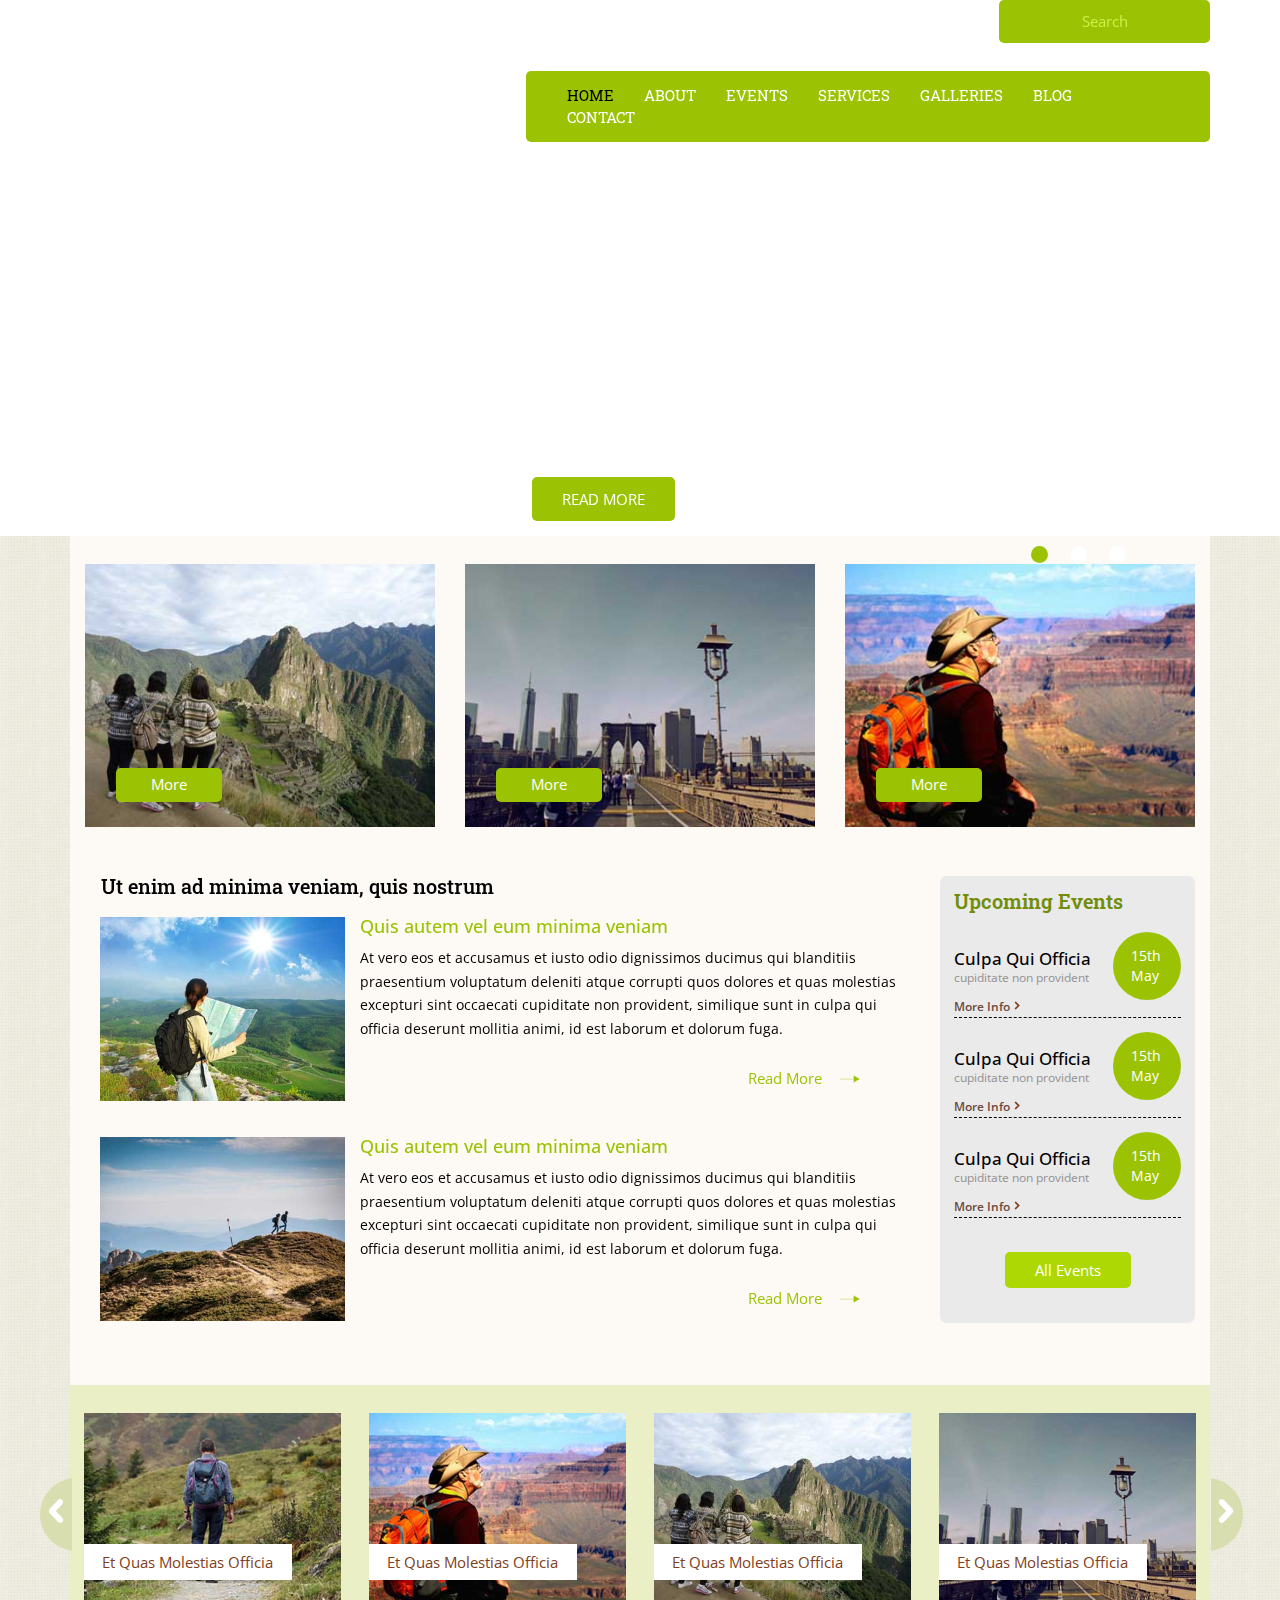
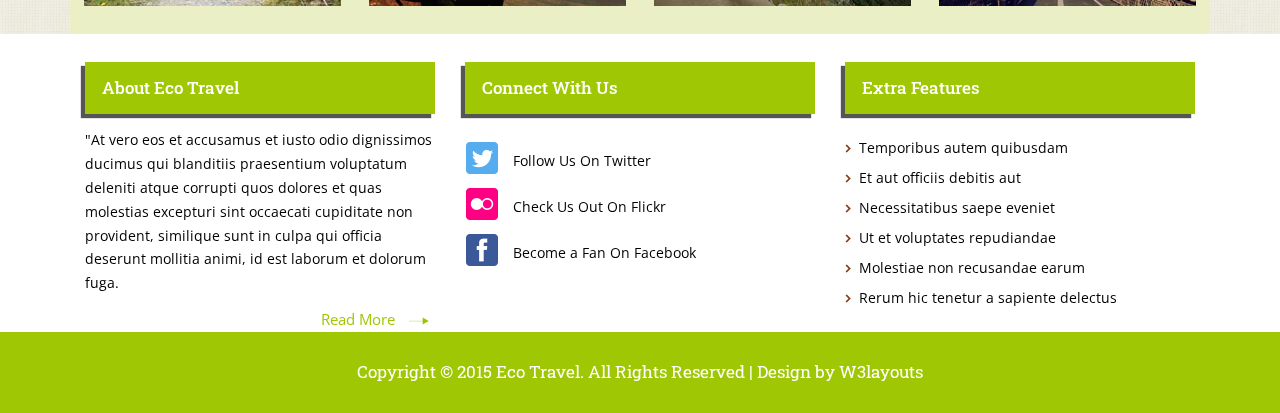
==== index.html @ fac48bcd "inicio de proyecto" ====
<!--
Author: W3layouts
Author URL: http://w3layouts.com
License: Creative Commons Attribution 3.0 Unported
License URL: http://creativecommons.org/licenses/by/3.0/
-->
<!DOCTYPE html>
<html>
<head>
<title>Eco Travel a Travel Agency Category Flat Bootstarp Resposive Website Template | Home :: w3layouts</title>
<link href="css/style.css" rel="stylesheet" type="text/css" media="all" />
<link href="css/bootstrap.css" rel="stylesheet" type="text/css" media="all" />
<link href='http://fonts.googleapis.com/css?family=Open+Sans:300italic,400italic,600italic,700italic,800italic,400,300,600,700,800' rel='stylesheet' type='text/css'>
<link href='http://fonts.googleapis.com/css?family=Roboto+Slab:300,700,100,400' rel='stylesheet' type='text/css'>
<!-- js -->
<script src="js/jquery.min.js"></script>
<!-- //js -->
<!-- for-mobile-apps -->
<meta name="viewport" content="width=device-width, initial-scale=1">
<meta http-equiv="Content-Type" content="text/html; charset=utf-8" />
<meta name="keywords" content="Eco Travel Responsive web template, Bootstrap Web Templates, Flat Web Templates, Andriod Compatible web template, 
Smartphone Compatible web template, free webdesigns for Nokia, Samsung, LG, SonyErricsson, Motorola web design" />
<script type="application/x-javascript"> addEventListener("load", function() { setTimeout(hideURLbar, 0); }, false);
		function hideURLbar(){ window.scrollTo(0,1); } </script>
<!-- //for-mobile-apps -->
<!-- start-smoth-scrolling -->
<script type="text/javascript" src="js/move-top.js"></script>
<script type="text/javascript" src="js/easing.js"></script>
<script type="text/javascript">
	jQuery(document).ready(function($) {
		$(".scroll").click(function(event){		
			event.preventDefault();
			$('html,body').animate({scrollTop:$(this.hash).offset().top},1000);
		});
	});
</script>
<!-- start-smoth-scrolling -->
</head>
	
<body>
<!-- banner -->
	<div >
	<!--carga el video de fondo-->
	 <iframe id="video-background" width="560" height="315" src="//www.youtube.com/embed/KdEdI40iOwU?time=1m20s&amp;rel=0&amp;controls=0&amp;showinfo=0&amp;autoplay=1&amp;html5=1&amp;allowfullscreen=true&amp;wmode=transparent" frameborder="0" allowfullscreen></iframe>
    <!--fin video de fondo--> 
			

		<div class="container">
<!-- header -->	
		<div class="header">
			<div class="header-top">
				<input type="text" placeholder="Search" required=" ">
			</div>
			<div class="clearfix"> </div>
			<div class="header-bottom">
				<div class="header-bottom-left">
					<a href="index.html">Eco<span>travel</span></a>
				</div>
				<div class="header-bottom-right">
					<span class="menu">MENU</span>
					<ul class="nav1">
						<li class="cap"><a href="index.html">HOME</a></li>
						<li><a href="about.html">ABOUT</a></li>
						<li><a href="events.html">EVENTS</a></li>
						<li><a href="services.html">SERVICES</a></li>
						<li><a href="gallery.html">GALLERIES</a></li>
						<li><a href="blog.html">BLOG</a></li>
						<li><a href="contact.html">CONTACT</a></li>
					</ul>
					<!-- script for menu -->
						<script> 
							$( "span.menu" ).click(function() {
							$( "ul.nav1" ).slideToggle( 300, function() {
							 // Animation complete.
							});
							});
						</script>
					<!-- //script for menu -->


				</div>
				<div class="clearfix"> </div>
			</div>
		</div>	
<!-- //header -->

<!-- Slider-starts-Here -->
				<script src="js/responsiveslides.min.js"></script>
				 <script>
				    // You can also use "$(window).load(function() {"
				    $(function () {
				      // Slideshow 4
				      $("#slider3").responsiveSlides({
				        auto: true,
				        pager: true,
				        nav: false,
				        speed: 500,
				        namespace: "callbacks",
				        before: function () {
				          $('.events').append("<li>before event fired.</li>");
				        },
				        after: function () {
				          $('.events').append("<li>after event fired.</li>");
				        }
				      });
				
				    });
				  </script>
			<!--//End-slider-script -->
			<div  id="top" class="callbacks_container wow fadeInUp" data-wow-delay="0.5s">
				<ul class="rslides" id="slider3">
					<li>
						<div class="banner">	
							<div class="jumbotron banner-info">
								<h1>Sit Voluptatem</h1>
								<p>Sed ut perspiciatis unde omnis iste natus error sit voluptatem 
									accusantium doloremque laudantium, totam rem aperiam, eaque ipsa 
									quae ab illo inventore veritatis et quasi architecto beatae vitae dicta 
									sunt explicabo accusantium doloremque laudantium, totam rem aperiam, eaque ipsa 
									quae ab illo inventore veritatis et quasi architecto beatae.</p>
								<p><a class="btn btn-primary btn-lg" href="single.html" role="button">READ MORE</a></p>
							</div>
						</div>
					</li>
					<li>
						<div class="banner1">	
							<div class="jumbotron banner-info">
								<h1>Quasi Architecto Beatae</h1>
								<p>Sed ut perspiciatis unde omnis iste natus error sit voluptatem 
									accusantium doloremque laudantium, totam rem aperiam, eaque ipsa 
									quae ab illo inventore veritatis et quasi architecto beatae vitae dicta 
									sunt explicabo accusantium doloremque laudantium, totam rem aperiam, eaque ipsa 
									quae ab illo inventore veritatis et quasi architecto beatae.</p>
								<p><a class="btn btn-primary btn-lg" href="single.html" role="button">READ MORE</a></p>
							</div>
						</div>
					</li>
					<li>
						<div class="banner2">	
							<div class="jumbotron banner-info">
								<h1>Beatae Vitae Dicta</h1>
								<p>Sed ut perspiciatis unde omnis iste natus error sit voluptatem 
									accusantium doloremque laudantium, totam rem aperiam, eaque ipsa 
									quae ab illo inventore veritatis et quasi architecto beatae vitae dicta 
									sunt explicabo accusantium doloremque laudantium, totam rem aperiam, eaque ipsa 
									quae ab illo inventore veritatis et quasi architecto beatae.</p>
								<p><a class="btn btn-primary btn-lg" href="single.html" role="button">READ MORE</a></p>
							</div>
						</div>
					</li>
				</ul>
			</div>
	</div>
	</div>
<!-- //banner -->
<!-- banner-bottom -->
	<div class="banner-bdy">
		<div class="container">
	<div class="banner-bottom" id="events">
			<div class="banner-bottom-grids">
				<div class="col-md-4 banner-bottom-grid">
					<img src="images/6.jpg" alt=" "/>
					<div class="more">
						<a href="single.html">More</a>
					</div>
				</div>
				<div class="col-md-4 banner-bottom-grid">
					<img src="images/7.jpg" alt=" "/>
					<div class="more">
						<a href="single.html">More</a>
					</div>
				</div>
				<div class="col-md-4 banner-bottom-grid">
					<img src="images/5.jpg" alt=" "/>
					<div class="more">
						<a href="single.html">More</a>
					</div>
				</div>
				<div class="clearfix"> </div>
			</div>
			<div class="features">
				<div class="col-md-9 features-left">
					<h3> Ut enim ad minima veniam, quis nostrum</h3>
					<div class="features-left-grids">
						<div class="col-md-4 features-left-grid">
							<a href="single.html"><img src="images/1.jpg" alt=" " /></a>
						</div>
						<div class="col-md-8 jumbotron features-left-grid1">
							<h4><a href="single.html">Quis autem vel eum minima veniam</a></h4>
							<p>At vero eos et accusamus et iusto odio dignissimos ducimus 
								qui blanditiis praesentium voluptatum deleniti atque corrupti 
								quos dolores et quas molestias excepturi sint occaecati 
								cupiditate non provident, similique sunt in culpa qui officia
								deserunt mollitia animi, id est laborum et dolorum fuga.</p>
							<p><a class="btn read btn-primary btn-lg" href="single.html" role="button">Read More</a></p>
						</div>
						<div class="clearfix"> </div>
					</div>
					<div class="features-left-grids">
						<div class="col-md-4 features-left-grid">
							<a href="single.html"><img src="images/3.jpg" alt=" " /></a>
						</div>
						<div class="col-md-8 jumbotron features-left-grid1">
							<h4><a href="single.html">Quis autem vel eum minima veniam</a></h4>
							<p>At vero eos et accusamus et iusto odio dignissimos ducimus 
								qui blanditiis praesentium voluptatum deleniti atque corrupti 
								quos dolores et quas molestias excepturi sint occaecati 
								cupiditate non provident, similique sunt in culpa qui officia
								deserunt mollitia animi, id est laborum et dolorum fuga.</p>
							<p><a class="btn read btn-primary btn-lg" href="single.html" role="button">Read More</a></p>
						</div>
						<div class="clearfix"> </div>
					</div>
				</div>
				<div class="col-md-3 features-right">
					<div class="features-rgt">
						<h3>Upcoming Events</h3>
						<div class="features-rgt-grid">
							<div class="features-rgt-grid-left">
								<h4><a href="single.html">Culpa Qui Officia</a></h4>
								<p>cupiditate non provident</p>
								<a href="single.html">More Info</a>
							</div>
							<div class="features-rgt-grid-right">
								<p>15th May</p>
							</div>
							<div class="clearfix"> </div>
						</div>
						<div class="features-rgt-grid">
							<div class="features-rgt-grid-left">
								<h4><a href="single.html">Culpa Qui Officia</a></h4>
								<p>cupiditate non provident</p>
								<a href="single.html">More Info</a>
							</div>
							<div class="features-rgt-grid-right">
								<p>15th May</p>
							</div>
							<div class="clearfix"> </div>
						</div>
						<div class="features-rgt-grid">
							<div class="features-rgt-grid-left">
								<h4><a href="single.html">Culpa Qui Officia</a></h4>
								<p>cupiditate non provident</p>
								<a href="single.html">More Info</a>
							</div>
							<div class="features-rgt-grid-right">
								<p>15th May</p>
							</div>
							<div class="clearfix"> </div>
						</div>
						<div class="all-events">
							<a href="single.html">All Events</a>
						</div>
					</div>
				</div>
				<div class="clearfix"> </div>
			</div>
	</div>
<!-- //banner-bottom -->
<!-- slider -->
	<div class="sliderfig">
		<ul id="flexiselDemo1">			
			<li>
				<div class="sliderfig-grids">
					<div class="sliderfig-grid">
						<img src="images/4.jpg" alt=" " />
						<div class="slider-text">
							<p>Et Quas Molestias Officia</p>
						</div>
					</div>
				</div>
			</li>
			<li>
				<div class="sliderfig-grids">
					<div class="sliderfig-grid">
						<img src="images/5.jpg" alt=" " />
						<div class="slider-text">
							<p>Et Quas Molestias Officia</p>
						</div>
					</div>
				</div>
			</li>
			<li>
				<div class="sliderfig-grids">
					<div class="sliderfig-grid">
						<img src="images/6.jpg" alt=" " />
						<div class="slider-text">
							<p>Et Quas Molestias Officia</p>
						</div>
					</div>
				</div>
			</li>
			<li>
				<div class="sliderfig-grids">
					<div class="sliderfig-grid">
						<img src="images/7.jpg" alt=" " />
						<div class="slider-text">
							<p>Et Quas Molestias Officia</p>
						</div>
					</div>
				</div>
			</li>
			</ul>
			<script type="text/javascript">
							$(window).load(function() {
								$("#flexiselDemo1").flexisel({
									visibleItems: 4,
									animationSpeed: 1000,
									autoPlay: true,
									autoPlaySpeed: 3000,    		
									pauseOnHover: true,
									enableResponsiveBreakpoints: true,
									responsiveBreakpoints: { 
										portrait: { 
											changePoint:480,
											visibleItems: 2
										}, 
										landscape: { 
											changePoint:640,
											visibleItems:3
										},
										tablet: { 
											changePoint:768,
											visibleItems: 3
										}
									}
								});
								
							});
					</script>
					<script type="text/javascript" src="js/jquery.flexisel.js"></script>
	</div>
	</div>
	</div>
<!-- //slider -->
<!-- footer -->
	<div class="footer-top">
	<div class="container">
		<div class="footer-top-grids">
			<div class="col-md-4 footer-top-grid">
				<h3>About Eco Travel</h3>
				<p>"At vero eos et accusamus et iusto odio dignissimos ducimus 
				qui blanditiis praesentium voluptatum deleniti atque corrupti quos 
				dolores et quas molestias excepturi sint occaecati cupiditate non 
				provident, similique sunt in culpa qui officia deserunt mollitia animi, 
				id est laborum et dolorum fuga. </p>
				<div class="read1">
					<a href="single.html">Read More</a>
				</div>
			</div>
			<div class="col-md-4 footer-top-grid">
				<h3>Connect With Us</h3>
				<div class="twi-txt">
					<div class="twi">
						<a href="#" class="twitter"></a>
					</div>
					<div class="twi-text">
						<p><a href="#">Follow Us On Twitter</a></p>
					</div>
					<div class="clearfix"> </div>
				</div>
				<div class="twi-txt1">
					<div class="twi">
						<a href="#" class="flickr"> </a>
					</div>
					<div class="twi-text">
						<p><a href="#">Check Us Out On Flickr</a></p>
					</div>
					<div class="clearfix"> </div>
				</div>
				<div class="twi-txt1">
					<div class="twi">
						<a href="#" class="facebook"> </a>
					</div>
					<div class="twi-text">
						<p><a href="#">Become a Fan On Facebook</a></p>
					</div>
					<div class="clearfix"> </div>
				</div>
			</div>
			<div class="col-md-4 footer-top-grid">
				<h3>Extra Features</h3>
				<ul class="last">
					<li><a href="#">Temporibus autem quibusdam</a></li>
					<li><a href="#">Et aut officiis debitis aut</a></li>
					<li><a href="#">Necessitatibus saepe eveniet</a></li>
					<li><a href="#">Ut et voluptates repudiandae</a></li>
					<li><a href="#">Molestiae non recusandae earum</a></li> 
					<li><a href="#">Rerum hic tenetur a sapiente delectus</a></li>
				</ul>
			</div>
			<div class="clearfix"> </div>
		</div>
	</div>
		<div class="footer">
			<p>Copyright © 2015 Eco Travel. All Rights Reserved | Design by<a href="http://w3layouts.com/"> W3layouts</a></p>
		</div>
	</div>
<!-- //footer -->	
<!-- here stars scrolling icon -->
	<script type="text/javascript">
		$(document).ready(function() {
			/*
				var defaults = {
				containerID: 'toTop', // fading element id
				containerHoverID: 'toTopHover', // fading element hover id
				scrollSpeed: 1200,
				easingType: 'linear' 
				};
			*/
								
			$().UItoTop({ easingType: 'easeOutQuart' });
								
			});
	</script>
<!-- //here ends scrolling icon -->
</body>
</html>
---- css/style.css ----
/*--
Author: W3layouts
Author URL: http://w3layouts.com
License: Creative Commons Attribution 3.0 Unported
License URL: http://creativecommons.org/licenses/by/3.0/
--*/
html, body{
    font-size: 100%;
	/*background:	#fff;*/
	font-family: 'Open Sans', sans-serif !important;
}
body a{
	transition: 0.5s all ease;
	-webkit-transition: 0.5s all ease;
	-moz-transition: 0.5s all ease;
	-o-transition: 0.5s all ease;
	-ms-transition: 0.5s all ease;
}
h1,h2,h3,h4,h5,h6{
	margin:0;			   
}
p{
	margin:0;
}
ul,label{
	margin:0;
	padding:0;
}
body a:hover{
	text-decoration:none;
}
.banner-bdy{
	background:url(../images/banner.jpg) 0px 0px;
	min-height:1050px;
}
.event{
	min-height:700px;
}
/*-- header --*/
.header-top{
	float:right;
}
.header-top input[type="text"]{
	outline:none;
	background:#9cc303;
	border:none;
	padding:11px 7px;
	color:#fff;
	font-size:15px;
	text-align:center;
	border-radius: 5px;
  -webkit-border-radius: 5px;
  -moz-border-radius: 5px;
  -o-border-radius: 5px;
  -ms-border-radius: 5px;
}
::-webkit-input-placeholder{
	color:#CDEF49 !important;
}
.header-bottom{
	margin:2em 0;
}
.header-bottom-left{
	float:left;
	width:15%;
}
.header-bottom-left a{
	line-height: 0.8em;
	display: block;
	font-size: 42px;
	text-decoration: none;
	color: #fff;
	font-weight: 400;
	letter-spacing:3px;
	font-family: 'Roboto Slab', serif;
}
.header-bottom-left a span{
	display:block;
}
.header-bottom-left a:hover{
	text-decoration:none;
	color:#fff;
}
.header-bottom-right{
	float:right;
	width:65%;
}
.header-bottom-right span{
	display:none;
}
.header-bottom-right{
	background:#9cc303;
	border-radius: 5px;
  -webkit-border-radius: 5px;
  -moz-border-radius: 5px;
  -o-border-radius: 5px;
  -ms-border-radius: 5px;
}
.header-bottom-right ul{
	padding:1em 2em;
	margin:0;
}
.header-bottom-right ul li{
	display:inline-block;
	margin:0 15px;
}
.header-bottom-right ul li a{
	font-size:15px;
	color:#fff;
	text-decoration:none;
	font-family: 'Roboto Slab', serif;
}
.header-bottom-right ul li a:hover,.header-bottom-right ul li.cap a{
	color:#000;
	text-decoration:none;
}
/*-- //header --*/
/*-- banner --*/
.banner-with-text{
	background: url(../images/2.jpg) no-repeat 0px -170px;
	background-size: cover;
	-webkit-background-size: cover;
	-moz-background-size: cover;
	-o-background-size: cover;
	-ms-background-size: cover;
	min-height: 770px;
}
.banner-with-text1{
	background: url(../images/2.jpg) no-repeat 0px -170px;
	background-size: cover;
	-webkit-background-size: cover;
	-moz-background-size: cover;
	-o-background-size: cover;
	-ms-background-size: cover;
	min-height:170px;
}
.banner-info{
	margin:5em 0 0 33em;
	width: 54%;
	background:none !important;
	padding: 3em !important;
}
.jumbotron{
	padding:15em 0 0 5em;
}
.jumbotron h1{
	color:#FFFFFF !important;
	font-weight: 300;
	margin: 0;
	font-size: 40px !important;
	font-family: 'Roboto Slab', serif;
}
.jumbotron p{
	color:#FFFFFF;
	font-size: 14px !important;
	font-weight: 400 !important;
	margin: 2em 0 3em;
	line-height:1.7em;
}
.jumbotron a{
	padding: 12px 30px;
	background:#9cc303;
	color: #fff;
	font-size: 15px;
	text-decoration:none;
	border-radius:5px;
	-webkit-border-radius:5px;
	-moz-border-radius:5px;
	-o-border-radius:5px;
	-ms-border-radius:5px;
	border:none !important;
}
.jumbotron a:hover{
	text-decoration:none;
	color:#9cc303;
	background: #fff;
}
/*-- //banner --*/
/*------------------ Slider Part starts Here----------*/
#slider3,
#slider2,#slider4 {
  box-shadow: none;
  -moz-box-shadow: none;
  -webkit-box-shadow: none;
  margin: 0 auto;
}
.rslides_tabs {
  list-style: none;
  padding: 0;
  background: rgba(0,0,0,.25);
  box-shadow: 0 0 1px rgba(255,255,255,.3), inset 0 0 5px rgba(0,0,0,1.0);
  -moz-box-shadow: 0 0 1px rgba(255,255,255,.3), inset 0 0 5px rgba(0,0,0,1.0);
  -webkit-box-shadow: 0 0 1px rgba(255,255,255,.3), inset 0 0 5px rgba(0,0,0,1.0);
  font-size: 18px;
  list-style: none;
  margin: 0 auto 50px;
  max-width: 540px;
  padding: 10px 0;
  text-align: center;
  width: 100%;
}
.rslides_tabs li {
  display: inline;
  float: none;
  margin-right: 1px;
}
.rslides_tabs a {
  width: auto;
  line-height: 20px;
  padding: 9px 20px;
  height: auto;
  background: transparent;
  display: inline;
}
.rslides_tabs li:first-child {
  margin-left: 0;
}
.rslides_tabs .rslides_here a {
  background: rgba(255,255,255,.1);
  color: #fff;
  font-weight: bold;
}
.events {
  list-style: none;
}
.callbacks_container {
  position: relative;
  float: left;
  width: 100%;
}
.callbacks {
  position: relative;
  list-style: none;
  overflow: hidden;
  width: 100%;
  padding: 0;
  margin: 0;
}
.callbacks li {
  position: absolute;
  left: 0;
  top: 0;
}
.callbacks img {
  position: relative;
  z-index: 1;
  height: auto;
  border: 0;
}
.callbacks .caption {
	display: block;
	position: absolute;
	z-index: 2;
	font-size: 20px;
	text-shadow: none;
	color: #fff;
	left: 0;
	right: 0;
	padding: 10px 20px;
	margin: 0;
	max-width: none;
	top: 10%;
	text-align: center;
}
.callbacks_nav {
	position: absolute;
	-webkit-tap-highlight-color: rgba(0,0,0,0);
	    top: 57%;
		left: 2%;
		opacity: 0.7;
		z-index: 3;
		text-indent: -9999px;
		overflow: hidden;
		text-decoration: none;
		height: 65px;
	    width: 50px;
	    background: transparent url("../images/4.png") no-repeat 0px 0px;
}
.callbacks_nav:active {
	opacity: 1.0;
}
.callbacks_nav.next {
	left: auto;
	background:transparent url("../images/4.png") no-repeat -50px 0px;
	right:2%;
}
#slider3-pager a ,#slider2-pager a,#slider4-pager a{
  display: inline-block;
}
#slider3-pager span,#slider2-pager span,#slider4-pager span{
  float: left;
}
#slider3-pager span,#slider2-pager span,#slider4-pager span{
	width:100px;
	height:15px;
	background:#fff;
	display:inline-block;
	border-radius:30em;
	opacity:0.6;
}
#slider3-pager .rslides_here a ,#slider2-pager .rslides_here a,#slider4-pager .rslides_here a{
  background: #FFF;
  border-radius:30em;
  opacity:1;
}
#slider3-pager a ,#slider2-pager a,#slider4-pager a{
  padding: 0;
}
#slider3-pager li,#slider4-pager li,#slider2-pager li,{
	display:inline-block;
}
.rslides {
  position: relative;
  list-style: none;
  overflow: hidden;
  padding: 0;
  margin: 0;
  width:100%;
}
.rslides li {
  -webkit-backface-visibility: hidden;
  position: absolute;
  display: none;
  left:0%;
  top: 0;
  width:100%;
}
.rslides li{
  position: relative;
  display: block;
  float: none;
}
.rslides img {
  height: auto;
  border: 0;
}
.callbacks_tabs{
	list-style: none;
	position: absolute;
	top:120.5%;
	z-index: 999;
	right: 6%;
	padding:0em 0.6em 1em .3em;
	margin: 0;
	border-radius: 5px;
}
.slider-top{
	text-align: center;
	padding:10em 0;
}
.slider-top h1{
	font-weight:700;
	font-size:48px;
	color:#010101;
}
.slider-top p{
	font-weight:400;
	font-size:20px;
	padding:1em 7em;
	color:#010101;
}
.slider-top ul.social-slide{
	display:inline-flex;
	margin: 0px;
	padding: 0px;
}
ul.social-slide li i{
	width:70px;
	height:74px;
	background:url(../images/backward.png)no-repeat;
	display: inline-block;
	margin:0px 15px;
}
ul.social-slide li i.win{
	background-position:-6px 0px;
}
ul.social-slide li i.android{
	background-position:-110px 0px;
}
ul.social-slide li i.mac{
	background-position:-215px 0px;
}
.callbacks_tabs li{
	display: inline-block;
	margin: 0 .5em;
}
@media screen and (max-width: 600px) {
  .callbacks_nav {
    top: 47%;
    }
}
/*----*/
.callbacks_tabs a{
 visibility: hidden;
}
.callbacks_tabs a:after {
  content: "\f111";
  font-size:0;
  font-family: FontAwesome;
  visibility: visible;
  display: block;
   height: 17px;
  width: 17px;
  display: inline-block;
  background:#fff;
  border-radius: 100%;
}
.callbacks_here a:after{
	background:#9cc303;
}
/*------------------ Slider Part ends Here----------*/
/* Shutter In Horizontal */
.hvr-shutter-in-horizontal {
  display: inline-block;
  vertical-align: middle;
  -webkit-transform: translateZ(0);
  transform: translateZ(0);
  box-shadow: 0 0 1px rgba(0, 0, 0, 0);
  -webkit-backface-visibility: hidden;
  backface-visibility: hidden;
  -moz-osx-font-smoothing: grayscale;
  position: relative;
  background:#286090;
  -webkit-transition-property: color;
  transition-property: color;
  -webkit-transition-duration: 0.3s;
  transition-duration: 0.3s;
}
.hvr-shutter-in-horizontal:before {
  content: "";
  position: absolute;
  z-index: -1;
  top: 0;
  bottom: 0;
  left: 0;
  right: 0;
  background: #803e1b;
  -webkit-transform: scaleX(1);
  transform: scaleX(1);
  -webkit-transform-origin: 50%;
  transform-origin: 50%;
  -webkit-transition-property: transform;
  transition-property: transform;
  -webkit-transition-duration: 0.3s;
  transition-duration: 0.3s;
  -webkit-transition-timing-function: ease-out;
  transition-timing-function: ease-out;
  border-radius:7px;
	-webkit-border-radius:7px;
	-moz-border-radius:7px;
	-o-border-radius:7px;
	-msborder-radius:7px;
}
.hvr-shutter-in-horizontal:hover, .hvr-shutter-in-horizontal:focus, .hvr-shutter-in-horizontal:active {
  color: white;
}
.hvr-shutter-in-horizontal:hover:before, .hvr-shutter-in-horizontal:focus:before, .hvr-shutter-in-horizontal:active:before {
  -webkit-transform: scaleX(0);
  transform: scaleX(0);
}
/* //Shutter In Horizontal */
/*-- banner-bottom --*/
.banner-bottom{
	padding:2em 0 2em;
	background:#fdfaf6;
}
.banner-bottom-grid{
	position:relative;
}
.banner-bottom-grid img{
	width:100%;
}
.more{
	position:absolute;
	top: 80%;
	left: 12%;
}
.more a{
	padding:6px 35px 8px;
	color:#fff;
	background:#9cc303;
	font-size:15px;
	text-decoration:none;
	border-radius:5px;
	-webkit-border-radius:5px;
	-moz-border-radius:5px;
	-o-border-radius:5px;
	-msborder-radius:5px;
	transition:.5s all;
	-webkit-transition:.5s all;
	-moz-transition:.5s all;
	-o-transition:.5s all;
	-ms-transition:.5s all;
}
.more a:hover{
	text-decoration:none;
	color:#a5ce03;
	background:#fff;
}
.features{
	padding:2em 0;
}
.features-left h3{
	color:#000;
	font-size:20px;
	margin:1em 0 1em .8em;
	font-family: 'Roboto Slab', serif;
}
.features-left-grid{
	float:left;
	width:30%;
}
.features-left-grid img{
	width:100%;
}
.features-left-grid1{
	float:right;
	width:67%;
	margin-bottom:0 !important;
}
.features-left-grid1 h4 a{
	color:#9cc303;
	font-size:18px;
	text-decoration:none;
	background: none;
	padding: 0;
}
.features-left-grid1 h4 a:hover{
	text-decoration:none;
	color:#000;
	background: none;
}
.features-left-grid1 h4{
	margin:0 0 .5em;
}
.features-left-grid1 p{
	color:#000;
	font-size:14px !important;
	margin:0;
	line-height:1.7em;
}
a.read{
	text-align:center;
	margin: 1em 0 0 20em;
	border: none;
	color:#9cc303 !important;
	font-size:15px !important;
	text-decoration:none !important;
	background: url(../images/1.png) no-repeat 12em 1.3em !important;
	display: block !important;
	height: 38px;
}
a.read:hover{
	text-decoration:none;
	color:#000 !important;
}
.features-left-grids:nth-child(3){
	margin:2em 0 0;
}
.features-rgt{
	background:#eaeaea;
	padding:1em;
	margin-top: 1.5em;
	border-radius: 7px;
	-webkit-border-radius: 7px;
	-moz-border-radius: 7px;
	-o-border-radius: 7px;
	-ms-border-radius: 7px;
}
.features-right h3{
	color:#728d09;
	font-size: 20px;
	margin: 0 0 1em;
	font-weight: 600;
	font-family: 'Roboto Slab', serif;
}
.features-rgt-grid{
	padding-bottom:.3em;
	border-bottom:1px dashed #000;
}
.features-rgt-grid-left{
	float:left;
	width:67%;
}
.features-rgt-grid-left h4{
	margin:1em 0 0;
}
.features-rgt-grid-left h4 a{
	color: #000;
	font-size: 17px;
	text-decoration: none;
	background: none;
	font-weight: 500;
	height: inherit;
}
.features-rgt-grid-left h4 a:hover{
	text-decoration:none;
	color:#9CC303;
}
.features-rgt-grid-left p{
	margin:0 0 1em;
	color:#939191;
	font-size:12px;
}
.features-rgt-grid-left a{
	color:#6c4b40;
	font-size:12px;
	font-weight: 600;
	text-decoration:none;
	background: url(../images/2.png) no-repeat 5em 0.3em;
	display: block;
	height: 15px;
}
.features-rgt-grid-left a:hover{
	text-decoration:none;
	color: #000;
}
.features-left-grid1 {
  background: none !important;
  padding:0 !important;
}
.features-rgt-grid-right{
	float:right;
	width:30%;
}
.features-rgt-grid-right p{
	padding: 1em 1.3em;
	color: #fff;
	font-size: 14px;
	margin: 0 0 .4em;
	border-radius:100%;
	-webkit-border-radius:100%;
	-moz-border-radius:100%;
	-o-border-radius:100%;
	-ms-border-radius:100%;
	background:#9cc303;
}
.features-rgt-grid:nth-child(3) {
  padding:1em 0 0.3em;
}
.features-rgt-grid:nth-child(4) {
  padding:1em 0 0.3em;
}
.all-events{
	padding: 3em 0 2em;
	text-align: center;
}
.all-events a{
	padding:8px 30px;
	background:#add803;
	color:#fff;
	font-size:15px;
	text-decoration:none;
	border-radius: 5px;
	-webkit-border-radius: 5px;
	-moz-border-radius: 5px;
	-o-border-radius: 5px;
	-ms-border-radius: 5px;
	transition:.5s all;
	-webkit-transition:.5s all;
	-moz-transition:.5s all;
	-o-transition:.5s all;
	-ms-transition:.5s all;
}
.all-events a:hover{
	text-decoration:none;
	color:#add803;
	background:#fff;
}
/*-- //banner-bottom --*/
/*-- slider --*/
.sliderfig{
	background:#eaefc5;
	padding:2em 0em;
}
.sliderfig-grid img{
	width:100%;
}
.sliderfig-grids{
	margin:0 1em;
}
.slider-text{
	position:absolute;
	top: 68%;
	left:5%;
	background: #fff;
	padding: 1.3em;
}
.slider-text p{
	color:#803e1b;
	font-size:15px;
	margin:0;
}
/*-- //slider --*/
/*--flexisel--*/
.flex-slider{	
background:#222227;
padding: 70px 0 165px 0;
}
.opportunity{
background:#28282e;
margin:0px 20px;
padding:80px 0;
position:relative;
}
#flexiselDemo1 {
	display: none;
}
.nbs-flexisel-container {
	position: relative;
	max-width: 100%;
}
.nbs-flexisel-ul {
	position: relative;
	width: 9999px;
	margin: 0px;
	padding: 0px;
	list-style-type: none;
	text-align: center;
}
.nbs-flexisel-inner {
	overflow: hidden;
	margin: 0px auto;
}
.nbs-flexisel-item {
	float: left;
	margin: 0;
	padding: 0px;
	cursor: pointer;
	position: relative;
	line-height: 0px;
}
.nbs-flexisel-item > img {
	cursor: pointer;
	position: relative;
}
/*---- Nav ---*/
.nbs-flexisel-nav-left, .nbs-flexisel-nav-right {
	width:60px;
	height:115px;
	position: absolute;
	cursor: pointer;
	z-index: 100;
}
.nbs-flexisel-nav-left {
left: -4%;
top: 15% !important;
background: url(../images/3.png) no-repeat 0px 0px;
}
.nbs-flexisel-nav-right {
right: -4%;
top: 15% !important;
background: url(../images/3.png) no-repeat -66px 0px;
}
/*--//flexisel--*/
/*-- footer-top --*/
.footer-top{
	padding:2em 0 0;
	background:#fff;
}
.footer-top-grid h3{
	background:#9FC703;
	padding:1em;
	font-size:17px;
	color:#fff;
	margin:0;
	box-shadow: -4px 4px 1px #555;
	-webkit-box-shadow: -4px 4px 1px #555;
	-moz-box-shadow: -4px 4px 1px #555;
	-o-box-shadow: -4px 4px 1px #555;
	-ms-box-shadow: -4px 4px 1px #555;
	font-family: 'Roboto Slab', serif;
}
.footer-top-grid p{
	color: #000;
	font-size: 14px;
	margin: 1em 0 0;
	line-height: 1.7em;
}
.read1{
	text-align:center;
	margin:1em 0 0 14em;
}
.read1 a{
	color:#9fc703;
	font-size:15px;
	text-decoration:none;
	background: url(../images/1.png) no-repeat 8.5em 0.56em;
	display: block;
	height: 18px;
}
.read1 a:hover{
	text-decoration:none;
	color:#000;
}
.twi-txt{
	padding:2em 0 0;
}
.twi{
	float:left;
}
.twi a.twitter{
	background:url(../images/img-sp.png) no-repeat -89px -8px;
	display:block;
	height:32px;
	width:34px;
}
.twi a.twitter:hover{
	background:url(../images/img-sp.png) no-repeat -11px -8px;
	display:block;
}
.twi-text{
	float:left;
	margin-left:1em;
	  margin-top: 0.5em;
}
.twi-text p{
	margin:0;
}
.twi-text p a{
	font-size: 14px;
	color: #000;
	text-decoration:none;
}
.twi-text p a:hover{
	text-decoration:none;
	color:#9FC703;
}
.twi a.flickr{
	background:url(../images/img-sp.png) no-repeat -89px -58px;
	display:block;
	height:32px;
	width:34px;
}
.twi a.flickr:hover{
	background:url(../images/img-sp.png) no-repeat -11px -58px;
	display:block;
}
.twi a.facebook{
	background:url(../images/img-sp.png) no-repeat -89px -107px;
	display:block;
	height:32px;
	width:34px;
}
.twi a.facebook:hover{
	background:url(../images/img-sp.png) no-repeat -11px -107px;
	display:block;
}
.footer-top-grid ul.last li a,.footer-top-grid ul li{
	font-size: 14px;
	color: #000;
	display:-webkit-inline-box;
	font-style:normal;
	text-decoration:none;
}
.footer-top-grid ul.last li a:hover{
	padding-left:.5em;
	text-decoration:none;
	color:#9cc303;
}
.footer-top-grid ul{
	padding:1em 0;
	margin:0;
}
.footer-top-grid ul li{
	list-style-type:none;
	margin:10px 0;
}
.footer-top-grid ul li i {
	font-style: normal;
	display:inline-block;
	margin:0.6em 0 0 1em;
}
ul.last li{
	list-style-type:inherit;
	display:block;
	background:url(../images/2.png) no-repeat 0px 6px;
	padding-left:1em;
}
.twi-txt1{
	padding:1em 0 0;
}
/*-- //footer-top --*/
/*-- footer --*/
.footer{
	padding:2em 0;
	background:#9fc703;
	text-align:center;
}
.footer p{
	color:#fff;
	font-size: 17px;
	margin:0;
	font-family: 'Roboto Slab', serif;
}
.footer p a{
	color:#fff;
	text-decoration:none;
}
.footer p a:hover{
	text-decoration:none;
	color:#000;
}
/*-- //footer --*/	
/*-- to-top --*/
#toTop {
	display: none;
	text-decoration: none;
	position: fixed;
	bottom: 20px;
	right: 2%;
	overflow: hidden;
	z-index: 999; 
	width: 32px;
	height: 32px;
	border: none;
	text-indent: 100%;
	background: url("../images/arrow.png") no-repeat 0px 0px;
}
#toTopHover {
	width: 32px;
	height: 32px;
	display: block;
	overflow: hidden;
	float: right;
	opacity: 0;
	-moz-opacity: 0;
	filter: alpha(opacity=0);
}
/*-- //to-top --*/	
/*-- 404-page--*/
.error-info h3{
	margin:0;
	font-size:12em;
	font-weight:700;
	text-align:center;
	color:#9CC303;
}
.error-page{
	padding:90px 0;
	min-height: 700px;
	background: #fdfaf6;
}
.error-info h3 span{
	color:#3d3d3d;
}
.error-info p:nth-child(2){
	color:#9CC303;
}
.error-info p:nth-child(3){
	color:#3d3d3d;
	margin:0 0 50px 0
}
.error-info p{
	text-align:center;
	font-size:14px;
	margin:20px 0;
	font-weight:600;
}
.error-info{
	text-align:center;
	margin-top:65px;
	}
.error-info a{
	color: #ffffff;
	padding: 12px 35px;
    text-decoration: none;
	font-size: 14px;
	letter-spacing:3px;
	background: #62741A;
	}
.error-info a:hover{
	text-decoration: none;
	background: #ffffff;
	color: #62741A;
	}
/*-- //404-page--*/
/*-- gallery --*/
.gallery{
	padding:2em 0;
	background:#fff;
}
.gallery h3{
	text-align:center;
	font-size:35px;
	font-weight:600;
	margin:0 0 .5em;
	color:#9ec503;
	font-family: 'Roboto Slab', serif;
}
p.gal-txt{
	color: #000;
	font-size: 14px;
	margin: 0 auto 3em;
	line-height: 1.7em;
	width:50%;
	text-align:center;
}
.gallery-grid{
	float:left;
	width:25%;
}
.gallery-grid1{
	float:left;
	width:12.5% !important;
}
.gallery-grids img{
	width:100%;
}
.gal {
  min-height: 645px;
}
/*-- //gallery --*/
/*-- about --*/
.content-text-bottom h3{
	color:#728d09;
	font-size:25px;
	margin:0 0 0.5em 0.6em;
	font-weight:600;
	font-family: 'Roboto Slab', serif;
	}
.about-grid img{
	width:100%;
	}
.about-grd{
	margin:1em 0 0;
	}
.about-grd h4{
	font-size:20px;
	font-weight:600;
	color:#47443A;
	font-family: 'Roboto Slab', serif;
	}
.about-grd h4 span{
	display:block;
	color:#DB7037;
	font-size: 15px;
	margin: .1em 0;
	text-transform:lowercase;
	}
.about-grd p{
	color:#47443A;
	font-size: 14px;
	margin: 1em 0 0;
	line-height: 1.7em;
	}
.about-grd p span{
	display:block;
	margin:1em 0 0;
}
.people-left{
	float:left;
	width:40%;
	}
.people-left h3{
	color:#47443A;
	font-size: 20px;
	margin: 0 0 1em;
	font-weight:600;
	font-family: 'Roboto Slab', serif;
	}
.people-left ul{
	padding:0;
	margin:0;
	}
.people-left ul li{
	list-style-type:none;
	margin-bottom:2em;
	}
.numer{
	float: left;
	border-radius: 100%;
	padding: .5em 1em;
	color: #fff;
	background: #9cc303;
	}
.numer-right{
	float:left;
	margin-left:2em;
	width:85%;
	}
.numer-right h4{
	margin:0;
	}
.numer-right h4 a{
	color:#307D34;
	font-size:18px;
	font-weight:600;
	text-decoration:none;
	}
.numer-right h4 span{
	display:block;
	color:#DB7037;
	font-size: 15px;
	margin: .1em 0;
	font-style: normal;
	}
.numer-right h4 a:hover{
	text-decoration:none;
	color:#DB7037;
	}
.numer-right p{
	color:#47443A;
	font-size:14px;
	margin:1em 0 0;
	font-style: normal;
	line-height: 1.7em;
	}
.people-right{
	float:right;
	width:55%;
	}
.people-right h3{
	color:#47443A;
	font-size: 20px;
	margin: 0 0 1em;
	font-weight:600;
	font-family: 'Roboto Slab', serif;
	}
.fig-text-left{
	float:left;
	width:35%;
	}
.fig-text-left img{
	width:100%;
	}
.fig-text-right{
	float:right;
	width:62%;
	}
.fig-text-right h4{
	color:#307D34;
	font-size:15px;
	font-weight:600;
	margin:0;
	}
.fig-text-right p{
	color:#47443A;
	font-size:14px;
	margin:1em 0 0;
	font-style: normal;
	line-height: 1.7em;
	}
.fig-text p{
	color:#47443A;
	font-size:14px;
	margin:1em 0 0;
	font-style: normal;
	line-height: 1.7em;
	}
.fig-text p span{
	display:block;
	margin:1em 0 0;
	}
.content-text-bottom {
	padding: 2em 0;
	background:#fff;
	}
.more-info a{
	color:#DB7037;
	font-style:italic;
	font-size:16px;
	font-weight:600;
	text-decoration:underline;
	background:url(../images/1.png) no-repeat 5.1em .5em;
	display:block;
	}
.more-info a:hover{
	color:#47443A;
	background:url(../images/1-.png) no-repeat 5.1em .5em;
	display:block;
	}
.fig-text1{
	padding: 2em 0;
	background:#fff;
	}
.fig-text1-right h3{
	font-size: 20px;
	font-weight: 600;
	color:#307D34;
	margin:0 0 1em;
	font-family: 'Roboto Slab', serif;
	}
.fig-text1-right ul{
	padding:0;
	margin:0;
}
.fig-text1-right ul li{
	list-style-type:none;
	margin:0 0 1em;
	}
.fig-text1-right ul li a{
	color: #47443A;
	font-size: 13px;
	font-style: normal;
	background: url(../images/2.png) no-repeat 0px 4px;
	display: block;
	padding-left: 2em;
	text-decoration:none;
	}
.fig-text1-right ul li a:hover{
	text-decoration:none;
	color:#307D34;
	padding-left:2.5em;
	}
.people {
  background: #DADADA;
  padding: 2em 0;
}
.testimon{
	background: url(../images/3.jpg) no-repeat 0px -19em;
	background-size: cover;
	min-height: 300px;
}
.testimon-info{
	padding:5em 0 0;
	text-align:center;
}
.testimon-info h4{
	color:#307D34;
	font-size:25px;
	font-weight:600;
	margin:0;
	font-family: 'Roboto Slab', serif;
}
.testimon-info h4 span{
	display:block;
}
.testimon-info p{
	  color: #F5F5F2;
	font-size: 17px;
	margin: 1em auto 0;
	font-style: normal;
	line-height: 1.7em;
	width: 55%;
}
.abt{
	min-height:1670px;
}
/*-- //about --*/
/*-- blog --*/
li.active a {
  border: 1px solid #9FC703 !important;
}
.blog{
	padding:2em 0;
	background:#fdfaf6;
}
.blog h2{
	text-align:center;
	font-size:35px;
	font-weight:600;
	margin:0 0 .5em;
	color:#9ec503;
	font-family: 'Roboto Slab', serif;
}
.blog-grid1{
	background:#f0f0f0;
}
.blog-grid1-info{
	padding:1em;
}
.blog-grid1:nth-child(1){
	margin-bottom:2em;
}
.soluta a{
	line-height: 1.2em;
	color:#728d09;
	font-size:17px;
	font-weight:600;
	text-decoration:none;
}
.soluta a:hover{
	text-decoration:none;
	color: #000;
}
.soluta span{
	display:block;
	margin:1em 0;
	color:#9ec503;
	font-size:12px;
}
.blog-grid1 p{
	color:#3D3D3C;
	font-size: 14px;
	margin: 1em 0 0;
	font-style: normal;
	line-height: 1.7em;
}
.red-mre a{
	text-align: center;
	margin: 1em 0 0 3em;
	border: none;
	color: #9cc303;
	font-size: 15px;
	text-decoration: none;
	background: url(../images/1.png) no-repeat 9em 0.55em;
	display: block;
	height: 20px;
}
.red-mre a:hover {
  text-decoration: none;
  color: #000;
}
.blog-grid1 img{
	width:100%;
}
.blg{
	min-height:1100px;
}
.pagination{
	margin: 2em 0 0 2em !important;
}
li.active a {
  background: #9FC703 !important;
}
/*-- //blog --*/
/*-- single --*/
.single{
	background:#fff;
	padding:2em 0;
}
.sing-img-text img{
	width:100%;
}
.sing-img-text h3{
	color:#728d09;
	font-size: 18px;				
	text-transform: uppercase;
	font-weight:600;
	margin:1em 0 0;
	font-family: 'Roboto Slab', serif;
}
p.est{
	color:#3D3D3C;
	font-size: 14px;
	margin: 1em 0 0;
	font-style: normal;
	line-height: 1.7em;
}
p.est span{
	display:block;
	margin:1em 0;
}
.list ul{
	padding:1em 0;
	margin:0;
}
.list ul li{
	display:inline-block;
}
.list ul li a.a{
	background: url(../images/img-sp.png) no-repeat -89px -8px;
	display: block;
	height: 32px;
	width: 32px;
}
.list ul li a.b{
	background: url(../images/img-sp.png) no-repeat -89px -58px;
	display: block;
	height: 32px;
	width: 32px;
}
.list ul li a.c{
	background: url(../images/img-sp.png) no-repeat -89px -107px;
	display: block;
	height: 32px;
	width: 32px;
}
.list ul li a.a:hover{
	background:url(../images/img-sp.png) no-repeat -11px -8px;
	display:block;
}
.list ul li a.b:hover{
	background:url(../images/img-sp.png) no-repeat -11px -58px;
	display:block;
}
.list ul li a.c:hover{
	background:url(../images/img-sp.png) no-repeat -11px -107px;
	display:block;
}
.sing-img-text1{
	padding:2em;
}
.media-body h4{
	color: #728d09;
	font-size: 17px;
	margin: 1em 0 0;
	font-family: 'Roboto Slab', serif;
}
.media-body a{
	font-size:15px;
	color:#A5C81D;
	text-decoration:none;
	text-align:right;
	display:block;
}
.media-body a:hover{
	color:#000;
	text-decoration:none;
}
.media-body{
	color:#3D3D3C;
	font-size: 14px;
	margin: 1em 0 0;
	font-style: normal;
	line-height: 1.7em;
}
.leave-a-comment{
	background:#fff;
	padding:0 1em;
}
.com h3,.leave-a-comment h3{
	color: #728d09;
	font-size: 20px;
	font-weight: 600;
	margin:2em 0 1em;
	font-family: 'Roboto Slab', serif;
}
.map h3{
	text-align: center;
	font-size: 35px;
	font-weight: 600;
	margin: 0 0 .5em;
	color: #9ec503;
	font-family: 'Roboto Slab', serif;
}
.leave-a-comment input[type="text"],.leave-a-comment textarea{
	padding:15px 10px;
	background:#665D5D;
	font-size:15px;
	outline:none;
	border:none;
	border-radius: 5px;
	-webkit-border-radius: 5px;
	-moz-border-radius: 5px;
	-o-border-radius: 5px;
	-ms-border-radius: 5px;
	color: #fff;
	}
.leave-a-comment input[type="text"]{
	float:left;
	width:31%;
	}
.leave-a-comment textarea{
	resize:none;
	height:200px;
	width:100%;
	margin:1.5em 0;
	}
.leave-a-comment input[type="submit"]{
	background:#9FC703;
	color:#fff;
	font-size:20px;
	outline:none;
	border:none;
	width: 18%;
	display: block;
	border-radius: 5px;
	-webkit-border-radius: 5px;
	-moz-border-radius: 5px;
	-o-border-radius: 5px;
	-ms-border-radius: 5px;
	transition: .5s all;
	-webkit-transition: .5s all;
	-moz-transition: .5s all;
	-o-transition: .5s all;
	-ms-transition: .5s all;
	padding: 10px 0;
	
	}
.leave-a-comment input[type="submit"]:hover{
	background:#5D710E;
	color:#9FC703;
	text-decoration:none;
	}
.leave-a-comment input[type="text"]:nth-child(2){
	margin: 0 2.4em;
	}
.sig {
  min-height: 2130px;
}
.map iframe{
	width:100%;
	height:340px;
}
.contact h4 {
	color:#9ec503;
	font-size: 24px;
	font-weight: 600;
	margin: 0 0 1em 0;
	font-family: 'Roboto Slab', serif;
}
.contact-form {
	padding-top: 3em;
}
.contact-form-left p {
	color: #000;
	font-size: 14px;
	margin: 0 auto 1em;
	line-height: 1.7em;
}
.contact-form-left h5 {
	color:#9ec503;
	font-size: 18px;
	font-weight: 600;
	margin: 1.5em 0;
}
.contact-form-left a{
	color: black;
	font-weight: 400;
	font-size: 15px;
	margin:0;
	text-decoration:none;
}
.contact-form-left a:hover{
	color:#9FC703;
	text-decoration:none;
	transition:.5s all;
}
.contact input[type="text"] {
	display: inline-block;
	background: none;
	border: 1px solid #000;
	box-shadow: 1px 1px rgb(139, 135, 135);
	width: 31%;
	outline: none;
	font-size: 18px;
	color: #5b5b5b;
	font-weight: 500;
	font-family: opensans;
	padding: 10px 15px 10px 15px;
}
.contact input[type="email"] {
	display: inline-block;
	background: none;
	border: 1px solid #000;
	box-shadow: 1px 1px rgb(139, 135, 135);
	width: 32%;
	margin:0 .9em;
	outline: none;
	font-size: 18px;
	color: #5b5b5b;
	font-weight: 500;
	font-family: opensans;
	padding: 10px 15px 10px 15px;
}
.contact textarea {
	background: none;
	border: 1px solid #000;
	border-bottom: 1px solid #000;
	width: 100%;
	box-shadow: 1px 1px rgb(139, 135, 135);
	display: block;
	height: 150px;
	outline: none;
	font-size: 18px;
	color: #5b5b5b;
	font-weight: 500;
	font-family: opensans;
	resize: none;
	padding: 10px 15px 10px 15px;
	margin:1.5em 0 2.5em;
}
.contact input[type="submit"]{
	background: none;
	border: 1px solid #000;
	padding: .5em 0;
	width: 21%;
	font-size: 16px;
	color: black;
	font-weight: 500;
	letter-spacing: 1px;
	outline: none;
	transition: .5s all;
	box-shadow: 1px 1px rgb(139, 135, 135);
}
.contact input[type="submit"]:hover{
	color: #fff;
	background:#9FC703;
	outline: none;
}
.contact-design p.dr-text {
	width: 76%;
}
.contact-rd-more {
	margin: 3em 0;
}
.contact-rd-more a{
	color: white;
	border-color: white;
}
.contact{
	background:#fff;
	padding:2em;
}
.con {
  min-height: 970px;
}
.media-left {
  width: 10%;
}
.search input[type="text"] {
  border:1px solid #A5C81D;
  outline: none;
  width: 100%;
  background:none;
  color: #000;
  padding: 10px;
  font-size: 15px;
  border-radius: 5px;
  -webkit-border-radius: 5px;
  -moz-border-radius: 5px;
  -o-border-radius: 5px;
  -ms-border-radius: 5px;
}
.search input[type="submit"] {
  background: #A5C81D;
  color: #fff;
  font-size: 18px;
  transition: .5s all;
  -webkit-transition: .5s all;
  -o-transition: .5s all;
  -moz-transition: .5s all;
  -ms-transition: .5s all;
  border-radius: 5px;
  -webkit-border-radius: 5px;
  -moz-border-radius: 5px;
  -o-border-radius: 5px;
  -ms-border-radius: 5px;
  border: none;
  outline: none;
  width: 40%;
  padding: 6px 0;
  margin:2em 0 3em;
}
.search input[type="submit"]:hover{
	background:#5D710E;
  color:#A5C81D ;
}
.categories ul {
  padding: 0;
  margin: 0;
}
.categories ul li {
  list-style-type: none;
  background: url(../images/2.png) no-repeat 0px 7px;
  display: block;
  padding-left: 20px;
  margin: 1em 0;
  color: #343434;
  font-size: 15px;
}
.categories ul li a {
  color: #343434;
  font-size: 15px;
  text-decoration:none;
}
.categories ul li a:hover{
	text-decoration:none;
	color: #A5C81D;
	padding-left:.5em;
}
.categories-mid {
  margin: 5em 0 0;
}
.categories h3,.search h3,.related-posts h3 {
  color: #728d09;
  font-size: 18px;
  text-transform: uppercase;
  font-weight: 600;
  margin:0 0 1em;
  font-family: 'Roboto Slab', serif;
}
.related-post-left{
	float:left;
	width:30%;
}
.related-post-right{
	float:right;
	width:65%;
}
.related-post-left img{
	width:100%;
}
.related-post{
	margin:2.5em 0;
}
.categories-mid ul li:nth-child(6) {
  margin-bottom: 5em;
}
.related-post-right h4{
	margin:0 0 1em;
}
.related-post-right h4 a{
	color: #728d09;
  font-size: 14px;
  text-transform: uppercase;
  font-weight: 600;
  text-decoration:none;
  font-family: 'Roboto Slab', serif;
}
.related-post-right h4 a:hover{
	text-decoration:none;
	color:#000;
}
.related-post-right p {
  color: #3D3D3C;
  font-size: 14px;
  margin: 1em 0 0;
  font-style: normal;
  line-height: 1.7em;
}
/*-- //single --*/
/*-- events --*/
.events{
	background:#fff;
	padding:2em 0;
}
.events h3{
	text-align: center;
  font-size: 35px;
  font-weight: 600;
  margin: 0 0 .5em;
  color: #9ec503;
  font-family: 'Roboto Slab', serif;
}
.event-grid img{
	width:100%;
}
.event-grid p.dte{
	color: #0EB831;
  font-size: 15px;
  margin: 0 0 1em;
  text-align: right;
}
.nobis{
	margin:1em 0;
}
.nobis a{
	text-transform:uppercase;
	font-size: 17px;
	line-height: 1.5em;
	color:#000;
	font-family: 'Roboto Slab', serif;
	text-decoration:none;
}
.nobis a:hover{
	text-decoration:none;
	color:#9cc303 !important;
}
.nobis a span{
	color:#9cc303;
}
p.quod{
	color: #000;
  font-size: 14px;
  margin: 0 auto 1em;
  line-height: 1.7em;
}
.mre-info{
	text-align:right;
}
.mre-info a{
	color:#fff;
	font-size:14px;
	text-decoration:none;
	padding:8px 20px;
	background:#9cc303;
	border-radius: 5px;
  -webkit-border-radius: 5px;
  -moz-border-radius: 5px;
  -o-border-radius: 5px;
  -ms-border-radius: 5px;
}
.mre-info a:hover{
	text-decoration:none;
	border:1px solid #23527c;
	background:#5D710E;
	color:#9cc303;
	border:none !important;
}
.featured-events-right img{
	width:100%;
}
.featured-events{
	margin:5em 0 0;
}
.featured-events h4{
	font-size: 30px;
	font-weight: 600;
	margin: 0 0 1.5em .9em;
	color: #9ec503;
	font-family: 'Roboto Slab', serif;
}
.featured-events-left h5{
	font-size: 17px;
	line-height: 1.5em;
	margin:0;
	font-weight:500;
	color: #000;
	font-family: 'Roboto Slab', serif;
	text-transform:uppercase;
}
.featured-events-left h5 span{
	color: #9ec503;
}
.featured-events-left p{
	color: #000;
	font-size: 14px;
	margin:1em auto 2em;
	line-height: 1.7em;
}
ul.last1{
	padding:0;
	margin:0;
}
ul.last1 li a{
	font-size: 14px;
	color: #000;
	text-decoration:none;
}
ul.last1 li a:hover{
	padding-left:0.5em;
	text-decoration:none;
	color:#9cc303;
}
ul.last1 li{
	list-style-type:none;
	display:block;
	background:url(../images/2.png) no-repeat 0px 6px;
	padding-left:1em;
	margin:10px 0;
}
/*-- //events --*/
/*-----start-responsive-design------*/
@media (max-width:1440px){
	.callbacks_tabs {
		top: 100.5%;
	}
	.banner-with-text {
	  min-height: 667px;
	}
}
@media (max-width: 1366px){
	.callbacks_tabs {
	  top: 90.5%;
	}
	.banner-with-text {
	  min-height: 622px;
	}
}
@media (max-width: 1280px){
	.callbacks_tabs {
	  top:98.5%;
	}
	.banner-info {
	  margin-bottom: 0 !important;
	  padding: 3em 0 0 !important;
	}
	.banner-with-text {
	  min-height: 569px;
	}
	.header-bottom-right {
	  width: 60%;
	}
	.header-bottom-right ul li {
	  margin: 0 13px;
	}
}
@media (max-width: 1024px){
	.header-bottom-left a {
		font-size: 35px;
	}
	.header-bottom-right ul li {
	  margin: 0 8px;
	}
	.header-bottom-right ul li a {
		font-size: 14px;
	}
	.header-bottom-right ul {
	  padding: 1em;
	}
	.jumbotron h1 {
		font-size: 35px !important;
	}
	.banner-info {
		margin: 13em 0 0 33em;
		padding: 0em!important;
	}
	.banner-with-text {
	  background: url(../images/2.jpg) no-repeat 0px 0px;
		background-size: cover;
		-webkit-background-size: cover;
		-moz-background-size: cover;
		-o-background-size: cover;
		-ms-background-size: cover;
		min-height: 770px;
	}
	.callbacks_tabs {
	  top: 120.5%;
	}
	a.read {
	  margin: 1em 0 0 17em;
	  background: url(../images/1.png) no-repeat 10em 1.3em !important;
	}
	.features-left-grids:nth-child(3){
		margin:0;
	}
	.banner-bottom {
	  padding: 2em 0 0;
	}
	.features-rgt-grid-left h4 a {
		font-size: 14px;
	}
	.features-rgt-grid-right p {
	  padding: 0.5em 1em;
	  font-size: 13px;
	}
	.all-events {
	  padding: 2em 0 1em;
	}
	.banner-bdy {
	  min-height: 963px;
	}
	.read1 {
	  margin: 1em 0 1em 14em;
	}
	.read1 {
	  margin: 1em 0 1em 9em;
	}
	.nbs-flexisel-nav-right {
	  right: -3%;
	  background: url(../images/3.png) no-repeat -56px 0px;
	  background-size: 306%;
	}
	.nbs-flexisel-nav-left, .nbs-flexisel-nav-right {
		width: 35px;
	}
	.nbs-flexisel-nav-left {
	  left: -3.6%;
	  background: url(../images/3.png) no-repeat 0px 0px;
	  background-size: 306%;
	}
	.more {
	  top: 60%;
	}
	.about-grd h4 {
		margin: 0 0 .3em;
	}
	.about-grd p span {
	  display: inline;
	  margin: 0;
	}
	.fig-text p {
		margin: 0.1em 0 0;
	}
	.testimon-info h4 {
		font-size: 21px;
	}
	.testimon-info p {
		font-size: 15px;
	}
	.featured-events {
	  margin: 3em 0 0;
	}
	.featured-events h4 {
		margin: 0 0 0.5em .5em;
	}
	.nobis a {
		font-size: 16px;
	}
	.event {
	  min-height: 695px;
	}
	.gal {
	  min-height: 570px !important;
	}
	.soluta a {
		font-size: 15px;
	}
	.leave-a-comment input[type="text"]:nth-child(2) {
	  margin: 0 2em;
	}
	.leave-a-comment input[type="submit"] {
	  font-size: 18px;
	  width: 25%;
	}
	.contact input[type="email"] {
		margin: 0 .7em;
	}
	.header-bottom-right {
	  width: 60%;
	}
	.related-post-right p {
		margin: 0;
	}
	.related-post-right h4 {
	  margin: 0 0 0.3em;
	}
}
@media (max-width: 768px){
	.header-bottom-right {
	  width: 75%;
	}
	.banner-info {
		 margin: 5em 0 0 8em;
		width: 65%;
	}
	.header-bottom-left {
	  width: 18%;
	}
	.header-bottom-left a img {
	  width: 100%;
	}
	.header-bottom-right ul li {
	  margin: 0 8px;
	}
	.header-top input[type="text"] {
		font-size: 13px;
	}
	.banner-with-text {
	  min-height: 575px;
	}
	.jumbotron a {
	  padding: 9px 23px;
	  font-size: 13px;
	}
	.callbacks_tabs {
	  top: 102.5%;
	}
	.banner-bottom-grid {
	  float: left;
	  width: 33.33%;
	}
	.more a {
	  padding: 6px 35px;
	  font-size: 14px;
	}
	.features-left h3 {
		margin: 0em 0 1em .8em;
	}
	.features-left-grid1 p {
		margin: 0 !important;
	}
	.features-left-grid p {
		margin: 0 !important;
	}
	.jumbotron a {
		padding: 7px 23px;
	}
	a.read {
	  background: url(../images/1.png) no-repeat 10em 0.5em !important;
	}
	.features-rgt {
		margin-top: 0;
	}
	.features-rgt-grid-right {
	  width: 13%;
	}
	.features-rgt-grid-right p {
	  padding: 1.5em 1.5em;
	  font-size: 14px;
	  text-align: center;
	}
	.all-events {
	  padding: 3em 0 2em;
	}
	.slider-text p {
	  font-size: 13px;
	}
	.nbs-flexisel-nav-left, .nbs-flexisel-nav-right{
		display:none;
	}
	.footer-top-grid {
	  float: left;
	  width: 33.33%;
	}
	.footer-top-grid h3 {	
	  padding: 0.7em;
	  font-size: 16px;
	}
	.footer p {
		font-size: 15px;
	}
	.numer {
		width: 14%;
	}
	.numer-right h4 a {
		font-size: 17px;
	}
	.numer-right {
	  margin-left: 1em;
	  width: 80%;
	}
	.fig-text-left {
	  float: none;
	  width: 100%;
	  margin-bottom: 1em;
	}
	.fig-text-right {
	  float: none;
	  width: 100%;
	}
	.fig-text p span {
	  display: initial;
	  margin: 0;
	}
	.testimon-info {
	  padding: 3em 0 0;
	}
	.testimon-info p {
	  width: 60%;
	}
	.testimon-info h4 {
		color: #FAFFFB;
	}
	.read1 {
	  margin: 1em 0 1em 4em;
	}
	.events h3,.gallery h3,.map h3 {
		font-size: 30px;
	}
	p.gal-txt {
		width: 65%;
	}
	.event-grid {
	  float: left;
	  width: 33.33%;
	}
	.nobis a {
	  font-size: 15px;
	}
	p.quod {
		margin: 0 auto 2em;
	}
	.mre-info a {
	  font-size: 13px;
	  padding: 5px 13px;
	}
	.featured-events h4 {
		font-size: 25px;
	}
	.featured-events-left p {
		margin: 1em auto 1em;
	}
	.featured-events-right {
		display: none;
	}
	.error-info h3 {
		font-size: 10em;
	}
	.gal {
	  min-height: 485px !important;
	}
	.blog-grid {
	  float: left;
	  width: 33.33%;
	}
	.blog-grid:nth-child(4) {
		display:none;
	}
	.leave-a-comment input[type="text"], .leave-a-comment textarea {
	  padding: 11px 10px;
	  font-size: 13px;
	}
	.leave-a-comment input[type="text"]:nth-child(2) {
	  margin: 0 1.7em;
	}
	.contact-form {
	  padding-top: 2em;
	}
	.contact h4 {
	  font-size: 20px;
	  margin:0 0 1em;
	}
	.contact-form-left h5 {
	  margin: 0.5em 0;
	}
	.contact-form-right {
	  margin: 2em 0 0;
	}
	.contact input[type="email"],.contact input[type="text"],.contact textarea {
		font-size: 15px;
	}
	.contact textarea{
		margin:1.5em 0;
	}
	.twi-text {
		width: 77%;
	}
	.twi {
	  width: 34px;
	}
	.header-bottom-right ul li a {
	  font-size: 13px;
	}
	.header-top {
	  width: 26%;
	}
	.categories-mid {
	  margin: 3em 0;
	}
	.categories-mid ul li:nth-child(6) {
	  margin-bottom: 0;
	}
	.related-post-right p {
		width: 50%;
	}
}
@media (max-width: 736px){
	.header-bottom-right ul li {
	  margin: 0 6px;
	}
}
@media (max-width: 667px){
	.header-bottom-right ul li a {
	  font-size: 13px;
	}
	.header-bottom-right ul li {
	  margin: 0 3px;
	}
	.jumbotron h1 {
	  font-size: 30px !important;
	}
	.banner-info {
		margin: 2em 0 0 8em;
	}
	.header-top input[type="text"] {
	  font-size: 13px;
	}
}
@media (max-width: 640px){
	.header-bottom-left a {
	  font-size: 30px;
	}
	.twi-text p a {
		font-size: 13px;
	}
	.header-bottom-right ul li a {
		display: block;
	}
	.media-body a {
		font-size: 13px;
	}
	.media-body {
		font-size: 13px;
	}
	p.est span {
	  display: initial;
	  }
	p.est {
		font-size: 13px;
	}
	.header-bottom-right ul.nav1 li {
		display: inline-block;
		text-align: center;
		margin: 0;
		width: 100%;
		padding: 9px 0;
		}
	.header-bottom-right ul {
		position: absolute;
		padding: 0;
		margin:1em 0 0;
		left: 2%;
		width: 96%;
		z-index: 999;
		}
	span.menu {
		display: block;
		cursor: pointer;
		width: 100%;
		position: relative;
		text-align:center;
		margin: 0;
		font-size:25px;
		text-decoration:none;
		color:#fff;
		font-family: 'Roboto Slab', serif;
		}
	ul.nav1{
		display:none;
		background:#9CC303;
		}
	.header-bottom-right {
	  background: none;
	}
	.header-top input[type="text"] {
	  padding: 7px 7px 10px;
	}
	.header-top {
	  width: 29%;
	}
	.header-bottom-left a img {
	  width: 100%;
	}
	.header-bottom-left {
	  width: 23%;
	}
	.header-bottom-right {
	  width: 15%;
	  margin-top: 0.5em;
	}
	.jumbotron h1 {
	  font-size: 25px !important;
	}
	.banner-with-text {
	  min-height: 500px;
	}
	.callbacks_tabs {
	  top: 94.5%;
	}
	.more a {
	  padding: 3px 18px;
	  font-size: 13px;
	}
	.features-left h3 {
		font-size: 18px;
	}
	.features-left-grid1 h4 a {
		font-size: 15px;
	}
	.features-left-grid1 h4 {
	  margin: 0;
	}
	.features-left-grid1 p {
		font-size: 13px !important;
	}
	a.read {
		font-size: 14px !important;
		margin: 0;
		text-align:left;
		background: url(../images/1.png) no-repeat 6.5em 0.88em !important;
	}
	.jumbotron a {
	  padding:0.5em 1em;
	}
	.features-right h3 {
	  font-size: 18px;
	  margin: 0;
	}
	.features-rgt-grid-right {
	  width: 16%;
	}
	.features-rgt-grid-left h4 a {
	  font-size: 15px;
	}
	.sliderfig {
	  padding: 1em 0em;
	}
	.slider-text {
	  top: 50%;
	  left: 7%;
	  padding: 1em 0.5em;
	}
	.footer-top-grid h3 {
	  font-size: 14px;
	}
	.footer-top-grid p {
		font-size: 13px;
	}
	.footer-top-grid ul.last li a, .footer-top-grid ul li {
		font-size: 13px;
	}
	.footer-top-grid ul li i {
	  margin: 0.6em 0 0 0.5em;
	}
	.read1 {
	  margin: 1em 0;
	  text-align: left;
	}
	.read1 a {
	  font-size: 14px;
	  background: url(../images/1.png) no-repeat 5.5em 0.56em;
	}
	.content-text-bottom h3 {
		font-size: 22px;
	}
	.about-grd h4 {
		font-size: 18px;
	}
	.about-grd h4 span {
		font-size: 13px;
	}
	.about-grd p {
	  font-size: 13px;
	  margin: 0;
	}
	.people-left h3,.people-right h3 {
		font-size: 18px;
	}
	.numer {
	  width: 15%;
	}
	.numer-right h4 a {
	  font-size: 14px;
	}
	.people-left {
	  width: 45%;
	}
	.numer-right h4 span {
	  font-size: 13px;
	  margin: .1em 0 0;
	}
	.numer-right {
	  width: 79%;
	}
	.numer-right p {
	  font-size: 13px;
	  margin: 0.5em 0 0;
	}
	.fig-text p {
		font-size: 13px;
	}
	.fig-text1-right h3 {
		font-size: 18px;
	}
	.testimon {
	  background: url(../images/3.jpg) no-repeat 0px 0em;
	  background-size: cover;
	  min-height: 240px;
	}
	.testimon-info h4 {
	  font-size: 18px;
	}
	.testimon-info p {
	  width: 75%;
	  font-size:13px;
	}
	.events h3, .gallery h3, .map h3 {
	  font-size: 27px;
	}
	p.gal-txt {
	  width: 80%;
	  font-size: 13px;
		margin: 0 auto 2em;
	}
	.event-grid p.dte {
	  font-size: 13px;
	  margin: 0 0 .5em;
	}
	.nobis a {
	  font-size: 11px;
	}
	.nobis {
	  margin: 1em 0 0;
	}
	p.quod {
		font-size: 13px;
		  margin: 0 auto 2em;
	}
	.featured-events h4 {
	  font-size: 20px;
	}
	.featured-events-left h5 {
		font-size: 14px;
	}
	.featured-events-left p {
	  margin: 0.5em auto 1em;
	  font-size:13px;
	}
	ul.last1 li a {
		font-size: 13px;
	}
	.events {
	  padding: 2em 0 0;
	}
	.error-info h3 {
	  font-size: 9em;
	}
	.gal {
	  min-height: 410px !important;
	}
	.blog-grid {
	  width: 50%;
	}
	.blog-grid:nth-child(4) {
	  display: block;
	}
	.sing-img-text1 {
	  padding: 1em;
	}
	.com h3, .leave-a-comment h3 {
		margin: 1em 0 1em;
	}
	.leave-a-comment input[type="text"] {
	  float: none;
	  width: 100%;
	}
	.leave-a-comment input[type="text"]:nth-child(2) {
	  margin: 1.5em 0;
	}
	.leave-a-comment input[type="submit"] {
	  font-size: 18px;
	  width: 33%;
	  padding:8px 0;
	}
	.contact h4 {
		font-size: 18px;
		  margin: 0 0 .3em;
	}
	.contact-form-left p {
		font-size: 13px;
		margin: 0 0 .4em;
	}
	.contact {
	  padding: 1em 1em 0;
	}
	.twi-text {
	  width: 70%;
	  margin-top: 0;
	}
	.featured-events-right {
	  display: block;
	}
	.media-body h4 {
		margin: 0;
	}
	.search input[type="submit"] {
	  font-size: 16px;
	  padding: 12px 0;
	}
	.categories ul li a {
		font-size: 13px;
	}
	.related-post-right p {
		font-size: 13px;
		width:60%;
	}
}
@media (max-width: 568px){
	.header-top {
	  width: 30%;
	}
}
@media (max-width: 480px){
	.header-top {
	  width: 39%;
	}
	.categories h3, .search h3, .related-posts h3 {
		font-size: 15px;
	}
	.search input[type="text"] {
		font-size: 13px;
	}
	.search input[type="submit"] {
	  font-size: 14px;
	  padding: 9px 0;
	}
	span.menu {
		font-size: 23px;
	}
	.header-bottom-right {
		width: 18%;
	}
	.header-bottom-left {
	  width: 27%;
	}
	.banner-info {
	  width: 100%;
	}
	.banner-info {
	  margin: 2em 0 0 0em;
	}
	.callbacks_tabs {
	  top: 105.5%;
	}
	.banner-bottom-grid {
	  float: none;
	  width: 100%;
	  margin: 0em auto 1em;
	}
	.more a {
	  padding: 6px 30px;
	  font-size: 16px;
	}
	.more {
	  top: 66%;
	}
	.features-left-grid {
	  float: none;
	  width: 100%;
	}
	.features-left-grid1 {
	  float: none;
	  width: 100%;
	  margin: 1em 0 0 1em;
	}
	.features-rgt-grid-right {
	  width: 23%;
	}
	.slider-text {
		left: 6%;
	}
	.footer-top-grid {
	  float: none;
	  width: 100%;
	}
	.footer p {
	  font-size: 14px;
	}
	.banner-with-text1 {
	  background: url(../images/2.jpg) no-repeat 0px 0px;
	  background-size: cover;
	  -webkit-background-size: cover;
	  -moz-background-size: cover;
	  -o-background-size: cover;
	  -ms-background-size: cover;
	  min-height: 150px;
	}
	.people-left {
	  width: 100%;
	  float: none;
	}
	.numer {
	  width: 9%;
	}
	.people-right {
	  float: none;
	  width: 100%;
	}
	.testimon-info h4 {
	  font-size: 14px;
	}
	.testimon-info {
	  padding: 1em 0 0;
	}
	.testimon {
	  min-height: 195px;
	}
	.event-grid {
	  float: none;
	  width: 100%;
	}
	.event-grid:nth-child(2){
		margin:1em 0;
	}
	.mre-info {
	  text-align: left;
	}
	.featured-events {
	  margin: 2em 0 0;
	}
	.error-page {
		padding: 47px 0 0;
	}
	.gallery-grid {
	  float: none;
	  width: 100%;
	}
	.gallery-grid1 {
	  float: none;
	  width: 100% !important;
	}
	.blog-grid {
	  width: 100%;
	  float: none;
	}
	.red-mre a {
		margin: 1em 0 0 14em;
	}
	.blog-grid1:nth-child(1) {
	  margin-bottom: 1em;
	}
	.sing-img-text h3 {
		font-size: 15px;
	}
	.media-left {
	  width: 24%;
	}
	.media-body h4 {
		margin: 0;
	}
	.map iframe {
	  height: 240px;
	}
	.contact input[type="email"], .contact input[type="text"], .contact textarea{
	  padding: 5px 10px;
	  width:100%;
	}
	.contact input[type="email"]{
		margin:1em 0;
	}
	.contact textarea {
	  margin: 1em 0;
	}
	.contact input[type="submit"] {
	  width: 42%;
	  font-size: 14px;
	}
	.contact h4 {
	  margin: 0 0 1em;
	}
	.twi-txt1:nth-child(4) {
	  margin-bottom: 1em;
	}
	.twi-text {
	  margin-top: .5em;
	}
}
@media (max-width: 414px){
	.header-bottom-right {
	  width: 22%;
	}
	.callbacks_tabs {
	  top: 95.5%;
	}
	.header-top {
	  width: 43%;
	}
}
@media (max-width: 320px){
	.header-bottom-left a {
	  font-size: 24px;
	}
	.header-top {
	  width: 76%;
	}
	.banner-bottom {
	  padding: 1em 0 0;
	}
	.callbacks_nav {
		display: none;
	}
	span.menu {
	  font-size: 21px;
	}
	.header-bottom-right {
	  width: 32%;
	}
	.jumbotron h1 {
	  font-size: 22px !important;
	}
	.jumbotron p {
		margin: 0.5em 0 3em;
	}
	.more a {
	  padding: 4px 25px;
	  font-size: 14px;
	}
	.features {
	  padding: 0 0 1em;
	}
	.features-left h3 {
	  font-size: 14px;
	}
	.features-left-grid1 h4 a {
	  font-size: 14px;
	}
	.features-left-grid1 {
	  margin: 1em 0 0 0em;
	}
	.features-rgt-grid-right {
	  width: 33%;
	}
	.features-rgt-grid-right p {
	  padding: 1em 1em;
	  font-size: 13px;
	}
	.features-rgt-grid-left h4 a {
	  font-size: 13px;
	}
	.all-events {
	  padding: 2em 0 1em;
	}
	.slider-text p {
	  font-size: 9px;
	}
	.slider-text {
	  top: 50%;
	  left: 10%;
	  padding: 0.8em 0.1em;
	}
	.jumbotron p {
		font-size: 13px !important;
	}
	a.read {
		font-size: 13px !important;
	}
	.all-events a {
	  padding: 6px 20px;
	  font-size: 13px;
	}
	.footer-top-grid h3 {
	  font-size: 13px;
	  padding:.5em;
	}
	.footer p {
	  font-size: 13px;
	}
	.banner-with-text1 {
	  min-height: 120px;
	}
	.header-bottom-left {
	  width: 38%;
	}
	.content-text-bottom h3 {
	  font-size: 18px;
	    margin: 0 0 0.5em 0.8em;
	}
	.content-text-bottom {
		padding: 1em 0;
	}
	.about-grd h4 {
	  font-size: 15px;
	}
	.numer {
	  width: 15%;
	}
	.people-left h3, .people-right h3 {
	  font-size: 15px;
	}
	.people {
	  padding: 1em 0;
	}
	.fig-text-right h4 {
		font-size: 14px;
	}
	.fig-text1 {
	  padding: 1em 0;
	}
	.testimon {
	  min-height: 265px;
	}
	.events h3, .gallery h3, .map h3 {
	  font-size: 18px;
	}
	.blog h2{
		font-size: 20px;
	}
	.events {
	  padding: 1em 0 0;
	}
	p.gal-txt {
	  width: 100%;
	  margin: 0 auto 1em;
	}
	.featured-events h4 {
	  font-size: 16px;
	  margin: 0 0 0.5em .9em;
	}
	.featured-events-left h5 {
	  font-size: 12px;
	}
	.error-info h3 {
	  font-size: 5em;
	}
	.error-info p {
		font-size: 13px;
	}
	.error-info a {
	  padding: 8px 20px;
	  font-size: 13px;
	  letter-spacing: 1px;
	}
	.error-page {
		min-height: 500px;
	}
	.event {
	  min-height: 495px;
	}
	.red-mre a {
	  margin: 1em 0 0 4em;
	}
	.sing-img-text h3 {
	  font-size: 13px;
	  margin: 0;
	}
	.media-body h4 {
		font-size: 14px;
	}
	.media-left {
	  width: 40%;
	}
	.sing-img-text h3 {
	  font-size: 14px;
	  margin: 0 0 1em;
	}
	.leave-a-comment textarea {
		height: 125px;
	}
	.leave-a-comment input[type="submit"] {
	  font-size: 15px;
	  width: 45%;
	  padding: 4px 0;
	}
	.contact-form {
	  padding-top: 1em;
	}
	.contact h4 {
		font-size: 14px;
		margin: 0 0 1em;
	}
	.contact-form-left h5 {
		font-size: 15px;
	}
	.header-bottom-right {
	  margin-top: 0.3em;
	}
	.single {
	  padding: 1em 0;
	}
	.sing-img-text1 {
	  padding: 1em 0;
	}
	.related-post-right p {
	  width: 100%;
	}
	.related-post-right h4 a {
		font-size: 13px;
	}
	.related-post-right h4{
		margin:0;
	}
	.com h3, .leave-a-comment h3 {
		font-size: 18px;
	}
	.blog-grid1 {
	  margin-bottom: 1em;
	}
}
@media (max-width: 240px){
	span.menu {
	  font-size: 18px;
	}
	.header-top {
	  width: 76%;
	}
	.header-top input[type="text"] {
	  width: 67%;
	}
	.slider-text p{
		display:none;
	}
}


/*para el video background de la portada*/
#video-background
{
    height: 120%;
    position: fixed;
    width: 100%;
    z-index: -100;
}
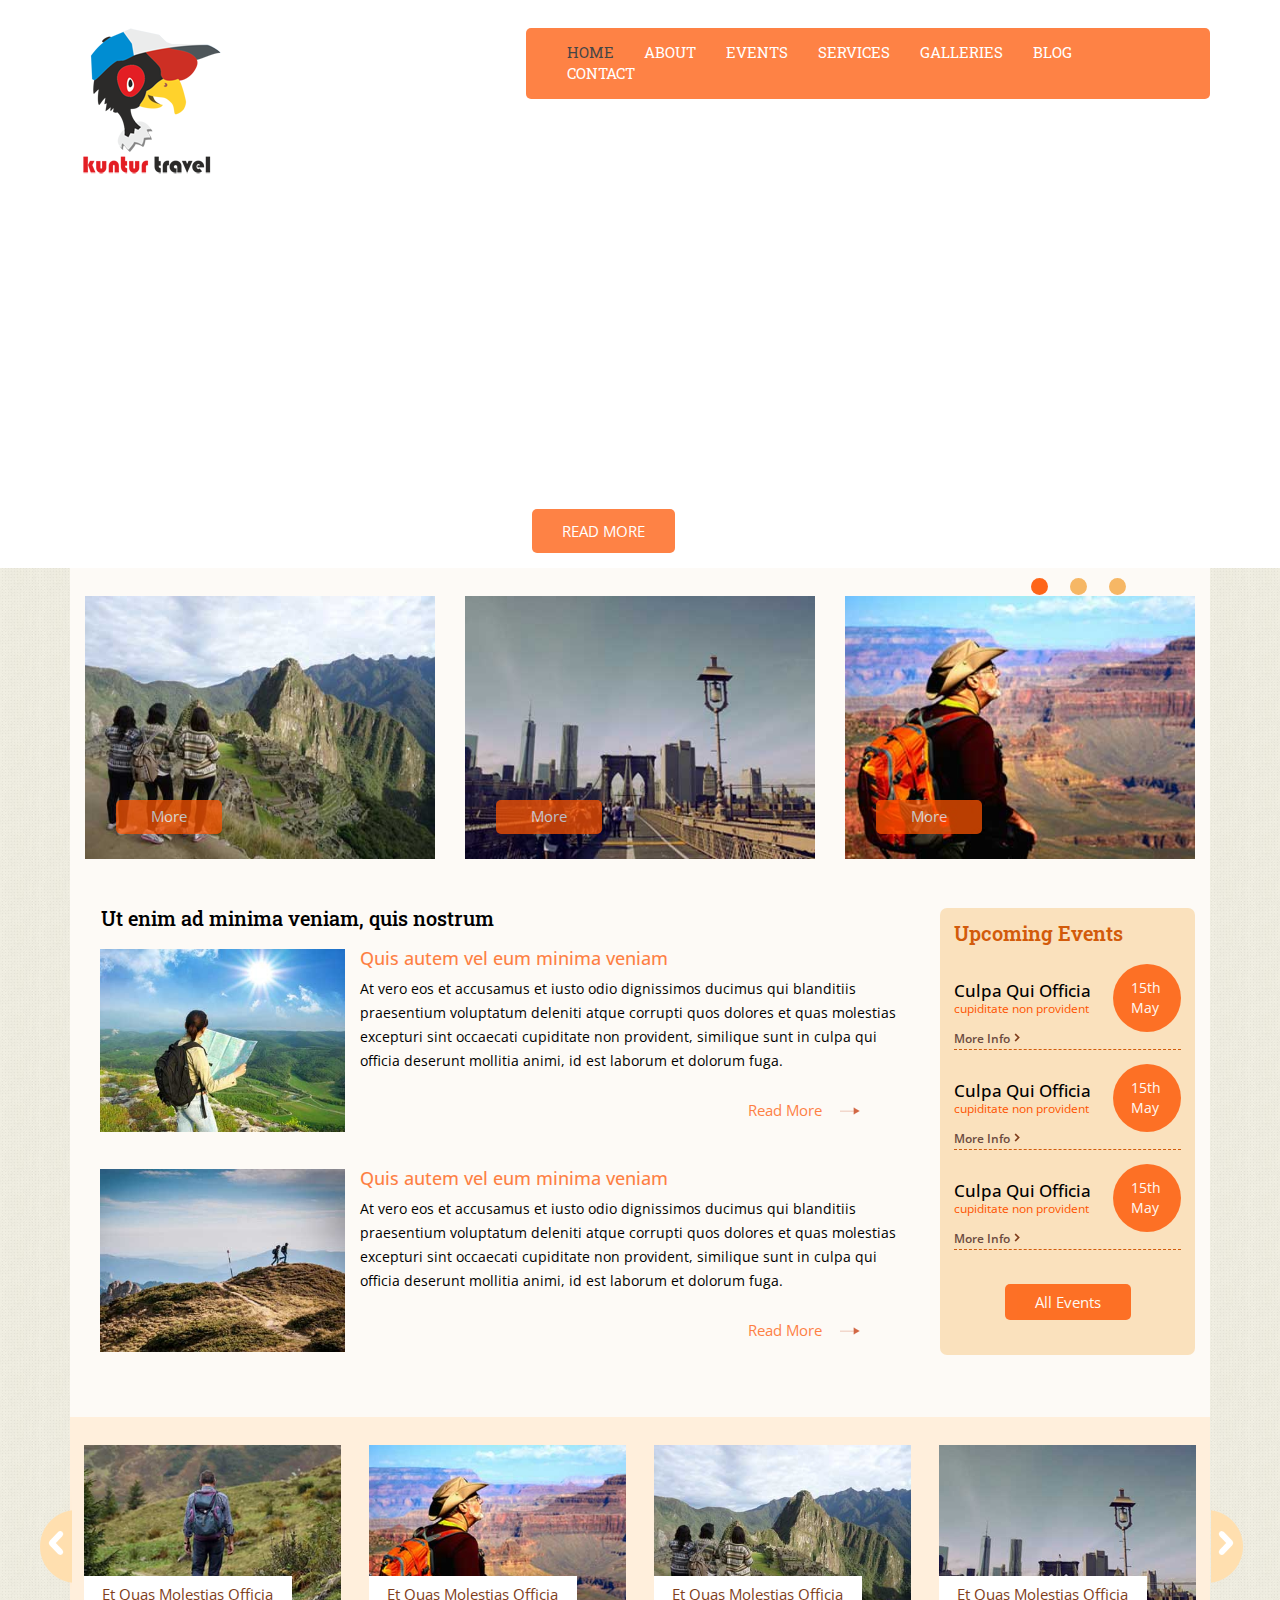
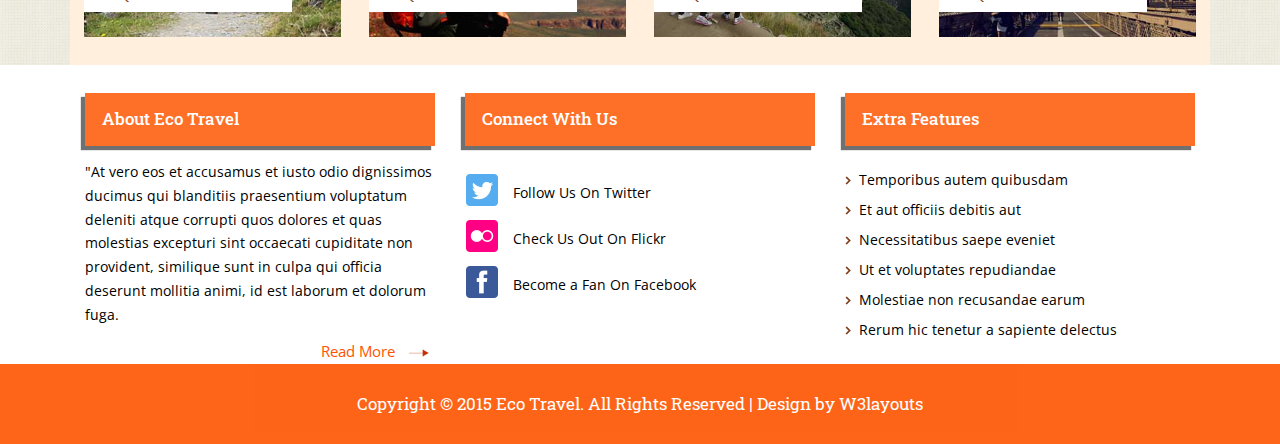
==== commit 7445d171: "le cambie algunas imagenes en png, le agregue el logo de kuntur, le cambie el color de las paginas l" ====
--- a/index.html
+++ b/index.html
@@ -48,24 +48,25 @@
 		<div class="container">
 <!-- header -->	
 		<div class="header">
-			<div class="header-top">
-				<input type="text" placeholder="Search" required=" ">
-			</div>
+			
 			<div class="clearfix"> </div>
 			<div class="header-bottom">
 				<div class="header-bottom-left">
-					<a href="index.html">Eco<span>travel</span></a>
+					<a href="index.html">
+					<img src="images/kuntur.png">
+
+					</a>
 				</div>
 				<div class="header-bottom-right">
 					<span class="menu">MENU</span>
 					<ul class="nav1">
-						<li class="cap"><a href="index.html">HOME</a></li>
-						<li><a href="about.html">ABOUT</a></li>
-						<li><a href="events.html">EVENTS</a></li>
-						<li><a href="services.html">SERVICES</a></li>
-						<li><a href="gallery.html">GALLERIES</a></li>
-						<li><a href="blog.html">BLOG</a></li>
-						<li><a href="contact.html">CONTACT</a></li>
+						<li class="cap"><a href="pages/index.html">HOME</a></li>
+						<li><a href="pages/about.html">ABOUT</a></li>
+						<li><a href="pages/events.html">EVENTS</a></li>
+						<li><a href="pages/services.html">SERVICES</a></li>
+						<li><a href="pages/gallery.html">GALLERIES</a></li>
+						<li><a href="pages/blog.html">BLOG</a></li>
+						<li><a href="pages/contact.html">CONTACT</a></li>
 					</ul>
 					<!-- script for menu -->
 						<script> 
@@ -118,7 +119,7 @@
 									quae ab illo inventore veritatis et quasi architecto beatae vitae dicta 
 									sunt explicabo accusantium doloremque laudantium, totam rem aperiam, eaque ipsa 
 									quae ab illo inventore veritatis et quasi architecto beatae.</p>
-								<p><a class="btn btn-primary btn-lg" href="single.html" role="button">READ MORE</a></p>
+								<p><a class="btn btn-primary btn-lg" href="pages/single.html" role="button">READ MORE</a></p>
 							</div>
 						</div>
 					</li>
@@ -131,7 +132,7 @@
 									quae ab illo inventore veritatis et quasi architecto beatae vitae dicta 
 									sunt explicabo accusantium doloremque laudantium, totam rem aperiam, eaque ipsa 
 									quae ab illo inventore veritatis et quasi architecto beatae.</p>
-								<p><a class="btn btn-primary btn-lg" href="single.html" role="button">READ MORE</a></p>
+								<p><a class="btn btn-primary btn-lg" href="pages/single.html" role="button">READ MORE</a></p>
 							</div>
 						</div>
 					</li>
@@ -144,7 +145,7 @@
 									quae ab illo inventore veritatis et quasi architecto beatae vitae dicta 
 									sunt explicabo accusantium doloremque laudantium, totam rem aperiam, eaque ipsa 
 									quae ab illo inventore veritatis et quasi architecto beatae.</p>
-								<p><a class="btn btn-primary btn-lg" href="single.html" role="button">READ MORE</a></p>
+								<p><a class="btn btn-primary btn-lg" href="pages/single.html" role="button">READ MORE</a></p>
 							</div>
 						</div>
 					</li>
@@ -192,7 +193,7 @@
 								quos dolores et quas molestias excepturi sint occaecati 
 								cupiditate non provident, similique sunt in culpa qui officia
 								deserunt mollitia animi, id est laborum et dolorum fuga.</p>
-							<p><a class="btn read btn-primary btn-lg" href="single.html" role="button">Read More</a></p>
+							<p><a class="btn read btn-primary btn-lg" href="pages/single.html" role="button">Read More</a></p>
 						</div>
 						<div class="clearfix"> </div>
 					</div>
@@ -207,7 +208,7 @@
 								quos dolores et quas molestias excepturi sint occaecati 
 								cupiditate non provident, similique sunt in culpa qui officia
 								deserunt mollitia animi, id est laborum et dolorum fuga.</p>
-							<p><a class="btn read btn-primary btn-lg" href="single.html" role="button">Read More</a></p>
+							<p><a class="btn read btn-primary btn-lg" href="pages/single.html" role="button">Read More</a></p>
 						</div>
 						<div class="clearfix"> </div>
 					</div>
--- a/css/style.css
+++ b/css/style.css
@@ -4,9 +4,10 @@
 License: Creative Commons Attribution 3.0 Unported
 License URL: http://creativecommons.org/licenses/by/3.0/
 --*/
+/*  hola mundo */
 html, body{
     font-size: 100%;
-	/*background:	#fff;*/
+	/*background:	#fff; Color del fondo del cuerpo*/
 	font-family: 'Open Sans', sans-serif !important;
 }
 body a{
@@ -42,10 +43,11 @@
 }
 .header-top input[type="text"]{
 	outline:none;
-	background:#9cc303;
+	background:#FE5400; /*Color del botón del fondo de "search" 9cc303*/
+	opacity: 0.73;
 	border:none;
 	padding:11px 7px;
-	color:#fff;
+	color:#fff; /*Color de las letras una vez que se busca en el "search" fff*/
 	font-size:15px;
 	text-align:center;
 	border-radius: 5px;
@@ -55,7 +57,7 @@
   -ms-border-radius: 5px;
 }
 ::-webkit-input-placeholder{
-	color:#CDEF49 !important;
+	color:#F6A26F !important; /*Color de las letras "SEARCH" por defecto CDEF49*/
 }
 .header-bottom{
 	margin:2em 0;
@@ -69,7 +71,7 @@
 	display: block;
 	font-size: 42px;
 	text-decoration: none;
-	color: #fff;
+	color: #fff;/*Color de las letras del logo ECO TRAVEL fff*/
 	font-weight: 400;
 	letter-spacing:3px;
 	font-family: 'Roboto Slab', serif;
@@ -79,7 +81,8 @@
 }
 .header-bottom-left a:hover{
 	text-decoration:none;
-	color:#fff;
+	color:#FE5400;/*Color despues de pasar el puntero sobre el logo ECO TRAVEL fff*/
+	opacity: 0.73;
 }
 .header-bottom-right{
 	float:right;
@@ -89,12 +92,13 @@
 	display:none;
 }
 .header-bottom-right{
-	background:#9cc303;
+	background:#FE5400;/*Color del fondo del menu 9cc303*/
 	border-radius: 5px;
   -webkit-border-radius: 5px;
   -moz-border-radius: 5px;
   -o-border-radius: 5px;
   -ms-border-radius: 5px;
+  opacity: 0.73;
 }
 .header-bottom-right ul{
 	padding:1em 2em;
@@ -106,18 +110,18 @@
 }
 .header-bottom-right ul li a{
 	font-size:15px;
-	color:#fff;
+	color:#fff;/*Color de las letras del menu por defecto fff*/
 	text-decoration:none;
 	font-family: 'Roboto Slab', serif;
 }
 .header-bottom-right ul li a:hover,.header-bottom-right ul li.cap a{
-	color:#000;
+	color:#000;/*Color de la letra seleccionada de la barra menu*/
 	text-decoration:none;
 }
 /*-- //header --*/
 /*-- banner --*/
 .banner-with-text{
-	background: url(../images/2.jpg) no-repeat 0px -170px;
+	background: url(../images/2.jpg) no-repeat 0px -170px; /*Imagen de fondo del banner principal*/
 	background-size: cover;
 	-webkit-background-size: cover;
 	-moz-background-size: cover;
@@ -125,8 +129,10 @@
 	-ms-background-size: cover;
 	min-height: 770px;
 }
+
+
 .banner-with-text1{
-	background: url(../images/2.jpg) no-repeat 0px -170px;
+	background: url(../images/2.jpg) no-repeat 0px -170px; /*IMagen de fonde del banner secundario de otroas paginas */
 	background-size: cover;
 	-webkit-background-size: cover;
 	-moz-background-size: cover;
@@ -144,14 +150,14 @@
 	padding:15em 0 0 5em;
 }
 .jumbotron h1{
-	color:#FFFFFF !important;
+	color:#FFFFFF !important; /*Color del titulo de la información dentro del banner FFFFFF*/
 	font-weight: 300;
 	margin: 0;
 	font-size: 40px !important;
 	font-family: 'Roboto Slab', serif;
 }
 .jumbotron p{
-	color:#FFFFFF;
+	color:#FFFFFF; /*Color del contenido de la información dentro del banner FFFFFF*/
 	font-size: 14px !important;
 	font-weight: 400 !important;
 	margin: 2em 0 3em;
@@ -159,8 +165,9 @@
 }
 .jumbotron a{
 	padding: 12px 30px;
-	background:#9cc303;
-	color: #fff;
+	background:#FE5400; /*Color del fondo del botón de la información dentro del banner principal 9cc303*/
+	color: #fff; /*Color de las letras del boton de la información dentro del banner principal fff*/
+	opacity: 0.73;
 	font-size: 15px;
 	text-decoration:none;
 	border-radius:5px;
@@ -172,8 +179,9 @@
 }
 .jumbotron a:hover{
 	text-decoration:none;
-	color:#9cc303;
-	background: #fff;
+	color:#FE5400;  /*Color de las letras despues del hover del botón*/
+	background: #fff; /*Color del fondo de las letras despues del hover del botón*/
+	opacity: 0.73;
 }
 /*-- //banner --*/
 /*------------------ Slider Part starts Here----------*/
@@ -402,11 +410,12 @@
    height: 17px;
   width: 17px;
   display: inline-block;
-  background:#fff;
+  background:#F6B765;/*dos puntos suspencivos del banner*/
   border-radius: 100%;
 }
 .callbacks_here a:after{
-	background:#9cc303;
+	background:#FE5400; /*un punto suspencivo del banner*/
+	opacity: 0.9;
 }
 /*------------------ Slider Part ends Here----------*/
 /* Shutter In Horizontal */
@@ -462,7 +471,7 @@
 /*-- banner-bottom --*/
 .banner-bottom{
 	padding:2em 0 2em;
-	background:#fdfaf6;
+	background:#fdfaf6;/*fondo del body*/
 }
 .banner-bottom-grid{
 	position:relative;
@@ -477,8 +486,8 @@
 }
 .more a{
 	padding:6px 35px 8px;
-	color:#fff;
-	background:#9cc303;
+	color:#fff;/*letras por defecto del boton "more" de los paquetes*/
+	background:#FE5400;/*color de fondo por defecto del botón "more" de los paquetes*/
 	font-size:15px;
 	text-decoration:none;
 	border-radius:5px;
@@ -491,11 +500,12 @@
 	-moz-transition:.5s all;
 	-o-transition:.5s all;
 	-ms-transition:.5s all;
+	opacity: 0.73;
 }
 .more a:hover{
 	text-decoration:none;
-	color:#a5ce03;
-	background:#fff;
+	color:#FE5400; /*Color de las letras despues de la transición*/
+	background:#fff; /*Colo del fondo del botoón despues de la transición*/
 }
 .features{
 	padding:2em 0;
@@ -519,7 +529,7 @@
 	margin-bottom:0 !important;
 }
 .features-left-grid1 h4 a{
-	color:#9cc303;
+	color:#FE5400;/*Color del titulo de los dos textos */
 	font-size:18px;
 	text-decoration:none;
 	background: none;
@@ -527,14 +537,14 @@
 }
 .features-left-grid1 h4 a:hover{
 	text-decoration:none;
-	color:#000;
+	color:#000; /*Color del titutlo de los dos textos despues de la transición*/
 	background: none;
 }
 .features-left-grid1 h4{
 	margin:0 0 .5em;
 }
 .features-left-grid1 p{
-	color:#000;
+	color:#000; /*Color de los dos textos*/
 	font-size:14px !important;
 	margin:0;
 	line-height:1.7em;
@@ -543,7 +553,7 @@
 	text-align:center;
 	margin: 1em 0 0 20em;
 	border: none;
-	color:#9cc303 !important;
+	color:#FE5400 !important; /*Color del link read more de los dos textos*/
 	font-size:15px !important;
 	text-decoration:none !important;
 	background: url(../images/1.png) no-repeat 12em 1.3em !important;
@@ -552,13 +562,13 @@
 }
 a.read:hover{
 	text-decoration:none;
-	color:#000 !important;
+	color:#000 !important; /*Color del link read more despues de la transición*/
 }
 .features-left-grids:nth-child(3){
 	margin:2em 0 0;
 }
 .features-rgt{
-	background:#eaeaea;
+	background:#FAE1BD; /*Color de fondo del Upcoming Events*/
 	padding:1em;
 	margin-top: 1.5em;
 	border-radius: 7px;
@@ -568,7 +578,7 @@
 	-ms-border-radius: 7px;
 }
 .features-right h3{
-	color:#728d09;
+	color:#D25B0B; /*Color del titulo del Upcoming Events*/
 	font-size: 20px;
 	margin: 0 0 1em;
 	font-weight: 600;
@@ -576,7 +586,7 @@
 }
 .features-rgt-grid{
 	padding-bottom:.3em;
-	border-bottom:1px dashed #000;
+	border-bottom:1px dashed #D25B0B;/*Color de las lineas punteadas del cuerpo Upcomiing Evets del index*/
 }
 .features-rgt-grid-left{
 	float:left;
@@ -586,7 +596,7 @@
 	margin:1em 0 0;
 }
 .features-rgt-grid-left h4 a{
-	color: #000;
+	color: #000; /*Color de los titulos del cuerpo del Upcoming events*/
 	font-size: 17px;
 	text-decoration: none;
 	background: none;
@@ -595,15 +605,16 @@
 }
 .features-rgt-grid-left h4 a:hover{
 	text-decoration:none;
-	color:#9CC303;
+	color:#D25B0B;
 }
 .features-rgt-grid-left p{
 	margin:0 0 1em;
-	color:#939191;
+	color:#FE5400;/*Color del texto debajo del titulo del cuerpo del upcoming events*/
 	font-size:12px;
+
 }
 .features-rgt-grid-left a{
-	color:#6c4b40;
+	color:#6c4b40;/*Color del "moreinfo" del upcoming events*/
 	font-size:12px;
 	font-weight: 600;
 	text-decoration:none;
@@ -613,7 +624,7 @@
 }
 .features-rgt-grid-left a:hover{
 	text-decoration:none;
-	color: #000;
+	color: #000;/*Color del "moreinfo" del upcoming events despues de la transición*/
 }
 .features-left-grid1 {
   background: none !important;
@@ -625,7 +636,7 @@
 }
 .features-rgt-grid-right p{
 	padding: 1em 1.3em;
-	color: #fff;
+	color: #fff;/*Color de las letras dentro del circulo*/
 	font-size: 14px;
 	margin: 0 0 .4em;
 	border-radius:100%;
@@ -633,7 +644,8 @@
 	-moz-border-radius:100%;
 	-o-border-radius:100%;
 	-ms-border-radius:100%;
-	background:#9cc303;
+	background:#FE5400;/*Color del fondo del circulo dentro de UPCOMING EVENTS*/
+	opacity: 0.8;
 }
 .features-rgt-grid:nth-child(3) {
   padding:1em 0 0.3em;
@@ -647,8 +659,8 @@
 }
 .all-events a{
 	padding:8px 30px;
-	background:#add803;
-	color:#fff;
+	background:#FE5400;/*Color del fondo de las letras del botón "all events"*/
+	color:#fff;/*fondo de las letras del b´ton "all events"*/
 	font-size:15px;
 	text-decoration:none;
 	border-radius: 5px;
@@ -661,16 +673,17 @@
 	-moz-transition:.5s all;
 	-o-transition:.5s all;
 	-ms-transition:.5s all;
+	opacity: 0.8;
 }
 .all-events a:hover{
 	text-decoration:none;
-	color:#add803;
-	background:#fff;
+	color:#FE5400;/*fondo de las letras del b´ton "all events" despues de la transición*/
+	background:#fff;/*Color del fondo de las letras del botón "all events" despues de la transicón*/
 }
 /*-- //banner-bottom --*/
 /*-- slider --*/
 .sliderfig{
-	background:#eaefc5;
+	background:#FFEFDC; /*fondo del banner secundario del index*/
 	padding:2em 0em;
 }
 .sliderfig-grid img{
@@ -683,11 +696,11 @@
 	position:absolute;
 	top: 68%;
 	left:5%;
-	background: #fff;
+	background: #fff;/*fondo de las letras del banner secundario*/
 	padding: 1.3em;
 }
 .slider-text p{
-	color:#803e1b;
+	color:#803e1b;/*Color de las letras del banner secundario*/
 	font-size:15px;
 	margin:0;
 }
@@ -756,13 +769,14 @@
 /*-- footer-top --*/
 .footer-top{
 	padding:2em 0 0;
-	background:#fff;
+	background:#fff;/*color del fondo del footer*/
 }
 .footer-top-grid h3{
-	background:#9FC703;
+	background:#FE5400;/*Color del fond de las letras del titulo del footer*/
+	opacity: 0.84;
 	padding:1em;
 	font-size:17px;
-	color:#fff;
+	color:#fff; /*letras de los titulos del footer*/
 	margin:0;
 	box-shadow: -4px 4px 1px #555;
 	-webkit-box-shadow: -4px 4px 1px #555;
@@ -782,7 +796,7 @@
 	margin:1em 0 0 14em;
 }
 .read1 a{
-	color:#9fc703;
+	color:#FE5400;/*color de las letras del link "readmore" del footer*/
 	font-size:15px;
 	text-decoration:none;
 	background: url(../images/1.png) no-repeat 8.5em 0.56em;
@@ -791,7 +805,7 @@
 }
 .read1 a:hover{
 	text-decoration:none;
-	color:#000;
+	color:#000;/*Color de las letras del link "readmore" del footer despues de la transición*/
 }
 .twi-txt{
 	padding:2em 0 0;
@@ -819,12 +833,12 @@
 }
 .twi-text p a{
 	font-size: 14px;
-	color: #000;
+	color: #000;/*Color de las letras de los nombres de los social*/
 	text-decoration:none;
 }
 .twi-text p a:hover{
 	text-decoration:none;
-	color:#9FC703;
+	color:#FE5400;/*Color de las letras de los nombres de los social despues de la transición*/
 }
 .twi a.flickr{
 	background:url(../images/img-sp.png) no-repeat -89px -58px;
@@ -848,7 +862,7 @@
 }
 .footer-top-grid ul.last li a,.footer-top-grid ul li{
 	font-size: 14px;
-	color: #000;
+	color: #000;/*color de las letras al costado de los social*/
 	display:-webkit-inline-box;
 	font-style:normal;
 	text-decoration:none;
@@ -856,7 +870,7 @@
 .footer-top-grid ul.last li a:hover{
 	padding-left:.5em;
 	text-decoration:none;
-	color:#9cc303;
+	color:#FE5400;/*color de las letras al costado de los social despues de la transición*/
 }
 .footer-top-grid ul{
 	padding:1em 0;
@@ -884,22 +898,23 @@
 /*-- footer --*/
 .footer{
 	padding:2em 0;
-	background:#9fc703;
+	background:#FE5400;/*Color de fondo del footer*/
+	opacity: 0.90;
 	text-align:center;
 }
 .footer p{
-	color:#fff;
+	color:#fff;/*Letra del footer de abajo*/
 	font-size: 17px;
 	margin:0;
 	font-family: 'Roboto Slab', serif;
 }
 .footer p a{
-	color:#fff;
+	color:#fff;/*Color de la letra w3layouts*/
 	text-decoration:none;
 }
 .footer p a:hover{
 	text-decoration:none;
-	color:#000;
+	color:#000;/*Color de la letra w3layouts despues de la transición*/
 }
 /*-- //footer --*/	
 /*-- to-top --*/
@@ -934,18 +949,19 @@
 	font-size:12em;
 	font-weight:700;
 	text-align:center;
-	color:#9CC303;
+	color:#FE5400;/*COlor de los nunermos 404 */
 }
 .error-page{
 	padding:90px 0;
 	min-height: 700px;
-	background: #fdfaf6;
+	background: #fdfaf6;/*Color del fondo de la pagina de error*/
 }
 .error-info h3 span{
-	color:#3d3d3d;
+	color:#3d3d3d;/*Color del numero del medio de 404 de la pagina de error*/
 }
 .error-info p:nth-child(2){
-	color:#9CC303;
+	color:#FE5400; /*color de las letras debajo de 404*/
+	opacity: 0.73;
 }
 .error-info p:nth-child(3){
 	color:#3d3d3d;
@@ -967,25 +983,30 @@
     text-decoration: none;
 	font-size: 14px;
 	letter-spacing:3px;
-	background: #62741A;
+	background: #DB6108;
 	}
 .error-info a:hover{
 	text-decoration: none;
 	background: #ffffff;
-	color: #62741A;
+	color: #DB6108;
 	}
 /*-- //404-page--*/
+
+
+
+
+
 /*-- gallery --*/
 .gallery{
 	padding:2em 0;
-	background:#fff;
+	background:#fff;/*Color del fondo del titulo de la pagina galeria*/
 }
 .gallery h3{
 	text-align:center;
 	font-size:35px;
 	font-weight:600;
 	margin:0 0 .5em;
-	color:#9ec503;
+	color:#FE5400; /*Color del titulo de la pagina galeria*/
 	font-family: 'Roboto Slab', serif;
 }
 p.gal-txt{
@@ -1028,18 +1049,18 @@
 .about-grd h4{
 	font-size:20px;
 	font-weight:600;
-	color:#47443A;
+	color:#FE5400; /*Color del titulo de la pagina about*/
 	font-family: 'Roboto Slab', serif;
 	}
 .about-grd h4 span{
 	display:block;
-	color:#DB7037;
+	color:#DB7037; /*Color del subtitulo de la pagina about*/
 	font-size: 15px;
 	margin: .1em 0;
 	text-transform:lowercase;
 	}
 .about-grd p{
-	color:#47443A;
+	color:#47443A;/*Color de cuerpo de texto de la pagina about: ;*/
 	font-size: 14px;
 	margin: 1em 0 0;
 	line-height: 1.7em;
@@ -1053,7 +1074,7 @@
 	width:40%;
 	}
 .people-left h3{
-	color:#47443A;
+	color:#47443A; /*Color del segundo titulo*/
 	font-size: 20px;
 	margin: 0 0 1em;
 	font-weight:600;
@@ -1071,8 +1092,9 @@
 	float: left;
 	border-radius: 100%;
 	padding: .5em 1em;
-	color: #fff;
-	background: #9cc303;
+	color: #fff; /*Color de los numeros dentro del circulo */
+	background: #FE5400;/*Color del fondo de los numeros del circulo*/
+	opacity: 0.73<
 	}
 .numer-right{
 	float:left;
@@ -1083,24 +1105,24 @@
 	margin:0;
 	}
 .numer-right h4 a{
-	color:#307D34;
+	color:#FE5400;/*Colo de los subtitulos del segundo bloque*/
 	font-size:18px;
 	font-weight:600;
 	text-decoration:none;
 	}
 .numer-right h4 span{
 	display:block;
-	color:#DB7037;
+	color:#DB7037;/*Color de los subtitulos de subtitulos del segundo bloque*/
 	font-size: 15px;
 	margin: .1em 0;
 	font-style: normal;
 	}
 .numer-right h4 a:hover{
 	text-decoration:none;
-	color:#DB7037;
+	color:#DB7037; /*color de los subtitulos despues de la trnasición*/
 	}
 .numer-right p{
-	color:#47443A;
+	color:#47443A;/*Color del texto del segundo cuerpo*/
 	font-size:14px;
 	margin:1em 0 0;
 	font-style: normal;
@@ -1111,7 +1133,7 @@
 	width:55%;
 	}
 .people-right h3{
-	color:#47443A;
+	color:#47443A;/*Color del segundo subtitulo del segundo bloque*/
 	font-size: 20px;
 	margin: 0 0 1em;
 	font-weight:600;
@@ -1129,7 +1151,7 @@
 	width:62%;
 	}
 .fig-text-right h4{
-	color:#307D34;
+	color:#DB7037;/*Color del segundo bloque */
 	font-size:15px;
 	font-weight:600;
 	margin:0;
@@ -1172,12 +1194,12 @@
 	}
 .fig-text1{
 	padding: 2em 0;
-	background:#fff;
+	background:#fff;/*Color del fondo del primer bloque*/
 	}
 .fig-text1-right h3{
 	font-size: 20px;
 	font-weight: 600;
-	color:#307D34;
+	color:#DB7037;/*Color de los titutlos del segundo bloque*/
 	margin:0 0 1em;
 	font-family: 'Roboto Slab', serif;
 	}
@@ -1200,11 +1222,11 @@
 	}
 .fig-text1-right ul li a:hover{
 	text-decoration:none;
-	color:#307D34;
+	color:#FE5400; /*trnasición de los colores del segundo bloque*/
 	padding-left:2.5em;
 	}
 .people {
-  background: #DADADA;
+  background: #DADADA;/*color del fondo de segundo bloquee*/
   padding: 2em 0;
 }
 .testimon{
@@ -1217,7 +1239,7 @@
 	text-align:center;
 }
 .testimon-info h4{
-	color:#307D34;
+	color:#DB7037;
 	font-size:25px;
 	font-weight:600;
 	margin:0;
@@ -1227,7 +1249,7 @@
 	display:block;
 }
 .testimon-info p{
-	  color: #F5F5F2;
+	  color: #F5F5F2;/*color delas letras del banner de abajo*/
 	font-size: 17px;
 	margin: 1em auto 0;
 	font-style: normal;
@@ -1238,9 +1260,22 @@
 	min-height:1670px;
 }
 /*-- //about --*/
+
+
+
+
+
+
+
+
+
+
+
+
+
 /*-- blog --*/
 li.active a {
-  border: 1px solid #9FC703 !important;
+  border: 1px solid #DB7037 !important;
 }
 .blog{
 	padding:2em 0;
@@ -1251,7 +1286,7 @@
 	font-size:35px;
 	font-weight:600;
 	margin:0 0 .5em;
-	color:#9ec503;
+	color:#FE5400;/*color del titulo del blog*/
 	font-family: 'Roboto Slab', serif;
 }
 .blog-grid1{
@@ -1265,7 +1300,7 @@
 }
 .soluta a{
 	line-height: 1.2em;
-	color:#728d09;
+	color:#DB7037;
 	font-size:17px;
 	font-weight:600;
 	text-decoration:none;
@@ -1277,8 +1312,9 @@
 .soluta span{
 	display:block;
 	margin:1em 0;
-	color:#9ec503;
+	color:#FE5400;
 	font-size:12px;
+	opacity: 0.65;
 }
 .blog-grid1 p{
 	color:#3D3D3C;
@@ -1291,7 +1327,7 @@
 	text-align: center;
 	margin: 1em 0 0 3em;
 	border: none;
-	color: #9cc303;
+	color: #FE5400;
 	font-size: 15px;
 	text-decoration: none;
 	background: url(../images/1.png) no-repeat 9em 0.55em;
@@ -1312,9 +1348,14 @@
 	margin: 2em 0 0 2em !important;
 }
 li.active a {
-  background: #9FC703 !important;
+  background: #FE5400 !important;
+  opacity: 0.73;
 }
 /*-- //blog --*/
+
+
+
+
 /*-- single --*/
 .single{
 	background:#fff;
@@ -1324,7 +1365,7 @@
 	width:100%;
 }
 .sing-img-text h3{
-	color:#728d09;
+	color:#DB7037;/*Color del titulo de la pagina single*/
 	font-size: 18px;				
 	text-transform: uppercase;
 	font-weight:600;
@@ -1383,17 +1424,19 @@
 	padding:2em;
 }
 .media-body h4{
-	color: #728d09;
+	color: #FE5400;/*Color de los Titulos de los comentarios*/
 	font-size: 17px;
 	margin: 1em 0 0;
 	font-family: 'Roboto Slab', serif;
+	opacity: 0.73;
 }
 .media-body a{
 	font-size:15px;
-	color:#A5C81D;
+	color:#FE5400;/*Color de los link reply*/
 	text-decoration:none;
 	text-align:right;
 	display:block;
+	opacity: 0.63;
 }
 .media-body a:hover{
 	color:#000;
@@ -1411,7 +1454,7 @@
 	padding:0 1em;
 }
 .com h3,.leave-a-comment h3{
-	color: #728d09;
+	color: #FE5400;/*color del titulo de los comentarios*/
 	font-size: 20px;
 	font-weight: 600;
 	margin:2em 0 1em;
@@ -1422,7 +1465,7 @@
 	font-size: 35px;
 	font-weight: 600;
 	margin: 0 0 .5em;
-	color: #9ec503;
+	color: #FE5400;/*titulo de la pagina contact*/
 	font-family: 'Roboto Slab', serif;
 }
 .leave-a-comment input[type="text"],.leave-a-comment textarea{
@@ -1449,7 +1492,7 @@
 	margin:1.5em 0;
 	}
 .leave-a-comment input[type="submit"]{
-	background:#9FC703;
+	background:#FE5400;
 	color:#fff;
 	font-size:20px;
 	outline:none;
@@ -1467,11 +1510,12 @@
 	-o-transition: .5s all;
 	-ms-transition: .5s all;
 	padding: 10px 0;
+	opacity: 0.83;
 	
 	}
 .leave-a-comment input[type="submit"]:hover{
-	background:#5D710E;
-	color:#9FC703;
+	background:#DB6108; /*colores del boton submit add comment*/
+	color:#F6B765;
 	text-decoration:none;
 	}
 .leave-a-comment input[type="text"]:nth-child(2){
@@ -1485,7 +1529,8 @@
 	height:340px;
 }
 .contact h4 {
-	color:#9ec503;
+	color:#FE5400; /*color delsubtitulo de la pagina contact*/
+	opacity: 0.83;
 	font-size: 24px;
 	font-weight: 600;
 	margin: 0 0 1em 0;
@@ -1501,7 +1546,7 @@
 	line-height: 1.7em;
 }
 .contact-form-left h5 {
-	color:#9ec503;
+	color:#FE5400;/*color del subitutlo address de la pagina contact*/
 	font-size: 18px;
 	font-weight: 600;
 	margin: 1.5em 0;
@@ -1601,11 +1646,11 @@
   width: 10%;
 }
 .search input[type="text"] {
-  border:1px solid #A5C81D;
+  border:1px solid #FE5400;/*color del borde del buscador email*/
   outline: none;
   width: 100%;
   background:none;
-  color: #000;
+  color: #DB6108;/*letras del color del buscado email*/
   padding: 10px;
   font-size: 15px;
   border-radius: 5px;
@@ -1615,7 +1660,7 @@
   -ms-border-radius: 5px;
 }
 .search input[type="submit"] {
-  background: #A5C81D;
+  background: #FE5400;/*color del fondo del boton subscribe*/
   color: #fff;
   font-size: 18px;
   transition: .5s all;
@@ -1635,8 +1680,8 @@
   margin:2em 0 3em;
 }
 .search input[type="submit"]:hover{
-	background:#5D710E;
-  color:#A5C81D ;
+	background:#DB6108;
+  color:#F6B765 ;
 }
 .categories ul {
   padding: 0;
@@ -1658,14 +1703,14 @@
 }
 .categories ul li a:hover{
 	text-decoration:none;
-	color: #A5C81D;
+	color: #FE5400;
 	padding-left:.5em;
 }
 .categories-mid {
   margin: 5em 0 0;
 }
 .categories h3,.search h3,.related-posts h3 {
-  color: #728d09;
+  color: #DB7037;/*color de los subtitulos de la pagina single*/
   font-size: 18px;
   text-transform: uppercase;
   font-weight: 600;
@@ -1693,7 +1738,8 @@
 	margin:0 0 1em;
 }
 .related-post-right h4 a{
-	color: #728d09;
+	color: #FE5400;
+	opacity: 0.73;
   font-size: 14px;
   text-transform: uppercase;
   font-weight: 600;
@@ -1712,6 +1758,8 @@
   line-height: 1.7em;
 }
 /*-- //single --*/
+
+
 /*-- events --*/
 .events{
 	background:#fff;
@@ -1722,14 +1770,15 @@
   font-size: 35px;
   font-weight: 600;
   margin: 0 0 .5em;
-  color: #9ec503;
+  color: #FE5400;/*titulo de la pagina events*/
   font-family: 'Roboto Slab', serif;
 }
 .event-grid img{
 	width:100%;
 }
 .event-grid p.dte{
-	color: #0EB831;
+	color: #FE5400; /*Color de la fecha de la pagina events*/
+	opacity: 0.73;
   font-size: 15px;
   margin: 0 0 1em;
   text-align: right;
@@ -1747,10 +1796,12 @@
 }
 .nobis a:hover{
 	text-decoration:none;
-	color:#9cc303 !important;
+	color:#FE5400 !important; /*color de los subtitulos*/
+	opacity: 0.73
 }
 .nobis a span{
-	color:#9cc303;
+	color:#FE5400; /*color de los subtitulos*/
+	opacity: 0.73;
 }
 p.quod{
 	color: #000;
@@ -1766,7 +1817,7 @@
 	font-size:14px;
 	text-decoration:none;
 	padding:8px 20px;
-	background:#9cc303;
+	background:#FE5400;
 	border-radius: 5px;
   -webkit-border-radius: 5px;
   -moz-border-radius: 5px;
@@ -1776,8 +1827,8 @@
 .mre-info a:hover{
 	text-decoration:none;
 	border:1px solid #23527c;
-	background:#5D710E;
-	color:#9cc303;
+	background:#DB6108;/*color del bton more info*/
+	color:#F6B765; /*Color hover del boton more info*/
 	border:none !important;
 }
 .featured-events-right img{
@@ -1790,7 +1841,7 @@
 	font-size: 30px;
 	font-weight: 600;
 	margin: 0 0 1.5em .9em;
-	color: #9ec503;
+	color: #FE5400;/*segundo titulo color*/
 	font-family: 'Roboto Slab', serif;
 }
 .featured-events-left h5{
@@ -1803,7 +1854,8 @@
 	text-transform:uppercase;
 }
 .featured-events-left h5 span{
-	color: #9ec503;
+	color: #FE5400;
+	opacity: 0.73;
 }
 .featured-events-left p{
 	color: #000;
@@ -1823,7 +1875,8 @@
 ul.last1 li a:hover{
 	padding-left:0.5em;
 	text-decoration:none;
-	color:#9cc303;
+	color:#FE5400;/*hover del segundo texto bloque*/
+	opacity: 0.73;
 }
 ul.last1 li{
 	list-style-type:none;
@@ -1833,6 +1886,7 @@
 	margin:10px 0;
 }
 /*-- //events --*/
+
 /*-----start-responsive-design------*/
 @media (max-width:1440px){
 	.callbacks_tabs {
@@ -2935,11 +2989,10 @@
 	}
 }
 
-
 /*para el video background de la portada*/
 #video-background
 {
-    height: 120%;
+    height: 112%;
     position: fixed;
     width: 100%;
     z-index: -100;
